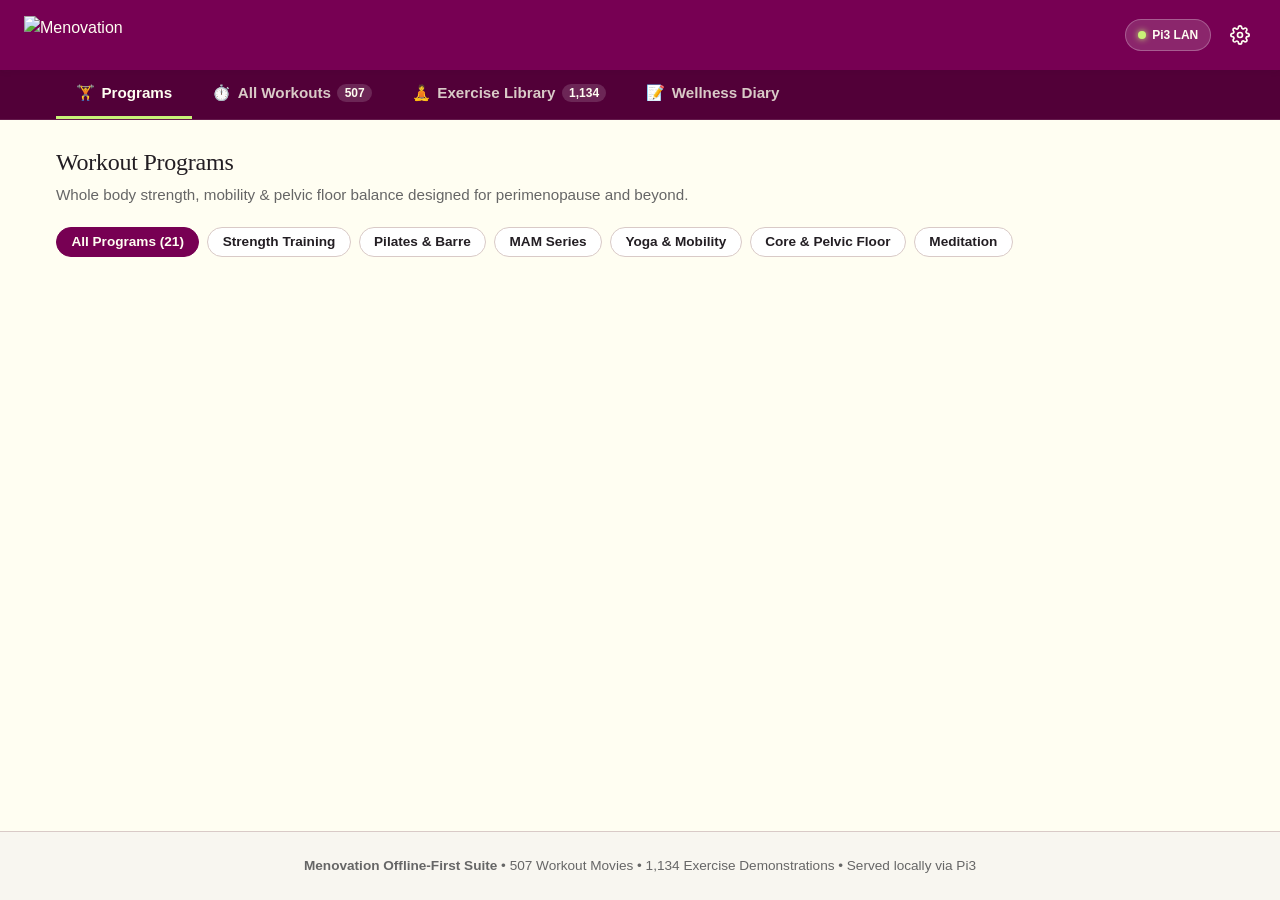
==== app/index.html @ aec5c911 "fix(sw): auto-update and claim clients with controllerchange reload (bump to v10)" ====
<!DOCTYPE html>
<html lang="en">
<head>
  <meta charset="UTF-8">
  <meta name="viewport" content="width=device-width, initial-scale=1.0">
  <title>Menovation - Whole Body Strength & Wellness</title>
  
  <!-- PWA & Mobile Metadata -->
  <link rel="manifest" href="manifest.webmanifest">
  <meta name="theme-color" content="#770053">
  <meta name="apple-mobile-web-app-capable" content="yes">
  <meta name="apple-mobile-web-app-status-bar-style" content="black-translucent">
  <meta name="apple-mobile-web-app-title" content="Menovation">
  <link rel="icon" type="image/png" href="assets/images/menovation-sq-purple-300.png">
  <link rel="apple-touch-icon" href="assets/images/menovation-sq-purple-300.png">
  
  <!-- App Stylesheet -->
  <link rel="stylesheet" href="css/app.css">
</head>
<body>

  <!-- Top App Navigation -->
  <header class="app-header">
    <div class="brand-wrapper" id="brandLogoHome" style="cursor: pointer;">
      <img src="assets/images/menovation-wordmark-sand.png" alt="Menovation" class="brand-logo">
    </div>
    
    <div class="header-right-tools">
      <div class="server-status-pill" id="serverStatusBadge" title="Click to open server settings">
        <span class="status-dot online"></span>
        <span id="serverStatusText">Pi3 LAN</span>
      </div>
      <button class="icon-btn" id="settingsBtn" title="Media Server Settings">
        <svg width="20" height="20" viewBox="0 0 24 24" fill="none" stroke="currentColor" stroke-width="2" stroke-linecap="round" stroke-linejoin="round">
          <circle cx="12" cy="12" r="3"></circle>
          <path d="M19.4 15a1.65 1.65 0 0 0 .33 1.82l.06.06a2 2 0 0 1 0 2.83 2 2 0 0 1-2.83 0l-.06-.06a1.65 1.65 0 0 0-1.82-.33 1.65 1.65 0 0 0-1 1.51V21a2 2 0 0 1-2 2 2 2 0 0 1-2-2v-.09A1.65 1.65 0 0 0 9 19.4a1.65 1.65 0 0 0-1.82.33l-.06.06a2 2 0 0 1-2.83 0 2 2 0 0 1 0-2.83l.06-.06a1.65 1.65 0 0 0 .33-1.82 1.65 1.65 0 0 0-1.51-1H3a2 2 0 0 1-2-2 2 2 0 0 1 2-2h.09A1.65 1.65 0 0 0 4.6 9a1.65 1.65 0 0 0-.33-1.82l-.06-.06a2 2 0 0 1 0-2.83 2 2 0 0 1 2.83 0l.06.06a1.65 1.65 0 0 0 1.82.33H9a1.65 1.65 0 0 0 1-1.51V3a2 2 0 0 1 2-2 2 2 0 0 1 2 2v.09a1.65 1.65 0 0 0 1 1.51 1.65 1.65 0 0 0 1.82-.33l.06-.06a2 2 0 0 1 2.83 0 2 2 0 0 1 0 2.83l-.06.06a1.65 1.65 0 0 0-.33 1.82V9a1.65 1.65 0 0 0 1.51 1H21a2 2 0 0 1 2 2 2 2 0 0 1-2 2h-.09a1.65 1.65 0 0 0-1.51 1z"></path>
        </svg>
      </button>
    </div>
  </header>

  <!-- Main Navigation Bar -->
  <nav class="main-tabs-bar">
    <div class="tabs-scroll-container">
      <button class="nav-tab active" data-view="viewPrograms">
        <span class="tab-icon">🏋️</span> Programs
      </button>
      <button class="nav-tab" data-view="viewWorkouts">
        <span class="tab-icon">⏱️</span> All Workouts <span class="tab-count-badge" id="totalWorkoutsBadge">507</span>
      </button>
      <button class="nav-tab" data-view="viewExercises">
        <span class="tab-icon">🧘</span> Exercise Library <span class="tab-count-badge">1,134</span>
      </button>
      <button class="nav-tab" data-view="viewDiary">
        <span class="tab-icon">📝</span> Wellness Diary
      </button>
    </div>
  </nav>

  <main class="main-container">

    <!-- ========================================== -->
    <!-- VIEW 1: PROGRAMS DIRECTORY                 -->
    <!-- ========================================== -->
    <section id="viewPrograms" class="app-view active">
      <div class="view-header">
        <div>
          <h2>Workout Programs</h2>
          <p class="view-subtitle">Whole body strength, mobility & pelvic floor balance designed for perimenopause and beyond.</p>
        </div>
      </div>

      <!-- Category Filter Pills -->
      <div class="filter-pills-row" id="programCategoryPills">
        <button class="filter-pill active" data-category="all">All Programs (21)</button>
        <button class="filter-pill" data-category="strength">Strength Training</button>
        <button class="filter-pill" data-category="pilates">Pilates & Barre</button>
        <button class="filter-pill" data-category="mam">MAM Series</button>
        <button class="filter-pill" data-category="yoga">Yoga & Mobility</button>
        <button class="filter-pill" data-category="pelvic">Core & Pelvic Floor</button>
        <button class="filter-pill" data-category="meditation">Meditation</button>
      </div>

      <!-- Programs Grid -->
      <div class="programs-grid" id="programsGrid">
        <!-- Rendered dynamically by app.js -->
      </div>
    </section>

    <!-- ========================================== -->
    <!-- VIEW 2: PROGRAM DETAIL & WORKOUT SCHEDULE  -->
    <!-- ========================================== -->
    <section id="viewProgramDetail" class="app-view" style="display: none;">
      <button class="back-link-btn" id="backToProgramsBtn">
        &larr; Back to Programs
      </button>

      <div class="program-hero-card" id="programHeroCard">
        <!-- Populated dynamically -->
      </div>

      <div class="section-title-bar">
        <h3>Program Workouts</h3>
        <span class="badge badge-sand" id="programWorkoutCount">0 Workouts</span>
      </div>

      <div class="program-workouts-list" id="programWorkoutsList">
        <!-- Populated dynamically -->
      </div>
    </section>

    <!-- ========================================== -->
    <!-- VIEW 3: WORKOUT PLAYER & CIRCUITS          -->
    <!-- ========================================== -->
    <section id="viewWorkoutPlayer" class="app-view" style="display: none;">
      <button class="back-link-btn" id="backFromWorkoutBtn">
        &larr; Back
      </button>

      <div class="workout-player-container">
        <!-- Video Player Wrapper -->
        <div class="video-wrapper" id="workoutVideoWrapper">
          <!-- Mini-Player Header (visible in mini-player popout mode) -->
          <div class="mini-player-header" id="miniPlayerHeader" style="display: none;" title="Drag to reposition">
            <div class="mini-player-drag-handle" aria-hidden="true" title="Drag to reposition">
              <svg width="10" height="14" viewBox="0 0 10 16" fill="currentColor">
                <circle cx="2.5" cy="3" r="1.5"></circle>
                <circle cx="7.5" cy="3" r="1.5"></circle>
                <circle cx="2.5" cy="8" r="1.5"></circle>
                <circle cx="7.5" cy="8" r="1.5"></circle>
                <circle cx="2.5" cy="13" r="1.5"></circle>
                <circle cx="7.5" cy="13" r="1.5"></circle>
              </svg>
            </div>
            <div class="mini-player-title-box" id="miniPlayerTitleBox" title="Return to workout">
              <span class="mini-player-badge">PLAYING</span>
              <span class="mini-player-title-text" id="miniPlayerWorkoutTitle">Workout Title</span>
            </div>
            <div class="mini-player-actions">
              <button class="mini-player-action-btn" id="miniPlayerNativePipBtn" title="Pop out into native desktop Picture-in-Picture window" aria-label="Native PiP">
                <svg width="14" height="14" viewBox="0 0 24 24" fill="none" stroke="currentColor" stroke-width="2" stroke-linecap="round" stroke-linejoin="round">
                  <rect x="2" y="3" width="20" height="14" rx="2" ry="2"></rect>
                  <rect x="11" y="9" width="9" height="6" rx="1" ry="1"></rect>
                </svg>
              </button>
              <button class="mini-player-action-btn" id="miniPlayerExpandBtn" title="Return to full workout" aria-label="Expand workout view">
                <svg width="14" height="14" viewBox="0 0 24 24" fill="none" stroke="currentColor" stroke-width="2.5" stroke-linecap="round" stroke-linejoin="round">
                  <path d="M15 3h6v6M9 21H3v-6M21 3l-7 7M3 21l7-7"/>
                </svg>
              </button>
              <button class="mini-player-action-btn mini-player-close-btn" id="miniPlayerCloseBtn" title="Close and exit video" aria-label="Exit video">
                <svg width="14" height="14" viewBox="0 0 24 24" fill="none" stroke="currentColor" stroke-width="2.5" stroke-linecap="round" stroke-linejoin="round">
                  <line x1="18" y1="6" x2="6" y2="18"></line>
                  <line x1="6" y1="6" x2="18" y2="18"></line>
                </svg>
              </button>
            </div>
          </div>

          <video id="workoutVideoPlayer" controls playsinline preload="metadata">
            Your browser does not support the video tag.
          </video>

          <!-- Mini-Player Controls Bar (visible in mini-player popout mode) -->
          <div class="mini-player-controls-bar" id="miniPlayerControlsBar" style="display: none;">
            <div class="mini-player-scrubber-row">
              <input type="range" class="mini-player-scrubber" id="miniPlayerScrubber" min="0" max="100" value="0" step="0.1" aria-label="Seek video">
            </div>
            <div class="mini-player-buttons-row">
              <button class="mini-ctrl-btn" id="miniPlayPauseBtn" title="Play / Pause" aria-label="Play/Pause">
                <svg id="miniPlayIcon" width="16" height="16" viewBox="0 0 24 24" fill="currentColor" style="display: none;">
                  <polygon points="5 3 19 12 5 21 5 3"></polygon>
                </svg>
                <svg id="miniPauseIcon" width="16" height="16" viewBox="0 0 24 24" fill="currentColor">
                  <rect x="6" y="4" width="4" height="16"></rect>
                  <rect x="14" y="4" width="4" height="16"></rect>
                </svg>
              </button>
              <button class="mini-ctrl-btn mini-skip-btn" id="miniSkipBackBtn" title="-10 seconds" aria-label="-10 seconds">
                -10s
              </button>
              <button class="mini-ctrl-btn mini-skip-btn" id="miniSkipForwardBtn" title="+10 seconds" aria-label="+10 seconds">
                +10s
              </button>
              <span class="mini-time-display" id="miniTimeDisplay">0:00 / 0:00</span>
              <div class="mini-ctrl-spacer"></div>
              <div class="mini-volume-control">
                <button class="mini-ctrl-btn" id="miniVolumeBtn" title="Mute / Unmute" aria-label="Mute/Unmute">
                  <svg id="miniVolumeHighIcon" width="15" height="15" viewBox="0 0 24 24" fill="none" stroke="currentColor" stroke-width="2" stroke-linecap="round" stroke-linejoin="round">
                    <polygon points="11 5 6 9 2 9 2 15 6 15 11 19 11 5"></polygon>
                    <path d="M19.07 4.93a10 10 0 0 1 0 14.14M15.54 8.46a5 5 0 0 1 0 7.07"></path>
                  </svg>
                  <svg id="miniVolumeLowIcon" width="15" height="15" viewBox="0 0 24 24" fill="none" stroke="currentColor" stroke-width="2" stroke-linecap="round" stroke-linejoin="round" style="display: none;">
                    <polygon points="11 5 6 9 2 9 2 15 6 15 11 19 11 5"></polygon>
                    <path d="M15.54 8.46a5 5 0 0 1 0 7.07"></path>
                  </svg>
                  <svg id="miniVolumeMutedIcon" width="15" height="15" viewBox="0 0 24 24" fill="none" stroke="currentColor" stroke-width="2" stroke-linecap="round" stroke-linejoin="round" style="display: none;">
                    <polygon points="11 5 6 9 2 9 2 15 6 15 11 19 11 5"></polygon>
                    <line x1="23" y1="9" x2="17" y2="15"></line>
                    <line x1="17" y1="9" x2="23" y2="15"></line>
                  </svg>
                </button>
                <input type="range" class="mini-volume-slider" id="miniVolumeSlider" min="0" max="1" step="0.05" value="1" aria-label="Volume">
              </div>
            </div>
          </div>
          
          <div class="video-source-info" id="videoSourceInfo">
            <span id="videoCurrentSourceBadge">Streaming from Pi3</span>
            <button class="text-link-btn" id="changeSourceQuickBtn">Change Host</button>
          </div>
        </div>

        <!-- Video Player Quick Controls Bar -->
        <div class="player-controls-bar">
          <div class="speed-selector">
            <label>Speed:</label>
            <button class="speed-pill" data-speed="0.75">0.75x</button>
            <button class="speed-pill active" data-speed="1.0">1.0x</button>
            <button class="speed-pill" data-speed="1.25">1.25x</button>
            <button class="speed-pill" data-speed="1.5">1.5x</button>
          </div>
          
          <div class="skip-buttons">
            <button class="btn btn-sm btn-secondary" id="skipBackBtn">-10s</button>
            <button class="btn btn-sm btn-secondary" id="skipForwardBtn">+10s</button>
            <button class="btn btn-sm btn-secondary" id="pipBtn" title="Picture in Picture" style="display: none;">PiP ⧉</button>
            <button class="btn btn-sm btn-primary" id="fullscreenBtn">Fullscreen ⛶</button>
          </div>
        </div>

        <!-- Workout Header & Completion -->
        <div class="workout-header-card">
          <div class="workout-title-row">
            <div class="workout-title-left">
              <span class="badge badge-purple" id="playerProgramBadge">Program</span>
              <h1 id="playerWorkoutTitle" class="workout-player-title">Workout Title</h1>
            </div>
            <button class="btn btn-success btn-complete-workout" id="markCompleteBtn">
              ✓ Mark Complete
            </button>
          </div>

          <div class="workout-meta-chips" id="playerMetaChips">
            <span class="meta-chip" id="playerDurationChip">⏱️ 0 Min</span>
            <span class="meta-chip" id="playerDifficultyChip">Level</span>
            <span class="meta-chip" id="playerFocusChip">Target Focus</span>
          </div>

          <!-- Format & Video Role Notice -->
          <div id="playerWorkoutFormatNotice" style="display: none; margin-top: 0.75rem;"></div>

          <!-- The Why -->
          <div class="coaching-why-card" id="playerTheWhyCard" style="display: none;">
            <h4>Why This Workout:</h4>
            <p id="playerTheWhyText"></p>
          </div>

          <!-- Equipment Required -->
          <div class="equipment-section" id="playerEquipmentSection">
            <h4>Equipment Required:</h4>
            <div class="equipment-chips" id="playerEquipmentChips"></div>
          </div>
        </div>

        <!-- Workout Circuits Breakdown -->
        <div class="circuits-breakdown-card">
          <h3>Workout Circuit Structure</h3>
          <p class="subtitle">Follow along with the video or review the movements below. Click any exercise to view the demonstration GIF.</p>
          <div class="circuits-container" id="playerCircuitsContainer"></div>
        </div>
      </div>
    </section>

    <!-- ========================================== -->
    <!-- VIEW 4: ALL WORKOUTS SEARCH & BROWSE       -->
    <!-- ========================================== -->
    <section id="viewWorkouts" class="app-view" style="display: none;">
      <div class="view-header">
        <div>
          <h2>All Workouts</h2>
          <p class="view-subtitle">Search and filter across all 507 full-length workout videos.</p>
        </div>
      </div>

      <!-- Search & Filters -->
      <div class="search-filters-bar">
        <div class="search-box-wrapper">
          <input type="text" id="workoutSearchInput" class="form-control" placeholder="Search by title, target muscle, or keyword...">
        </div>
        
        <div class="filter-dropdowns-row">
          <select id="workoutDurationFilter" class="form-control filter-select">
            <option value="all">Any Duration</option>
            <option value="short">&lt; 15 Minutes</option>
            <option value="medium">15 &ndash; 25 Minutes</option>
            <option value="long">25 &ndash; 35 Minutes</option>
            <option value="xlarge">35+ Minutes</option>
          </select>

          <select id="workoutCategoryFilter" class="form-control filter-select">
            <option value="all">All Categories</option>
            <option value="Strength">Strength Training</option>
            <option value="General">General &amp; Recovery</option>
          </select>

          <select id="workoutSortSelect" class="form-control filter-select">
            <option value="title">Sort: Title (A-Z)</option>
            <option value="durationAsc">Duration (Shortest first)</option>
            <option value="durationDesc">Duration (Longest first)</option>
          </select>
        </div>
      </div>

      <div class="workouts-count-summary" id="workoutsResultsSummary">
        Showing all workouts
      </div>

      <!-- Workouts Grid -->
      <div class="workouts-cards-grid" id="workoutsCardsGrid">
        <!-- Rendered dynamically by app.js -->
      </div>
    </section>

    <!-- ========================================== -->
    <!-- VIEW 5: EXERCISE LIBRARY (1,134 MOVES)     -->
    <!-- ========================================== -->
    <section id="viewExercises" class="app-view" style="display: none;">
      <div class="view-header">
        <div>
          <h2>Exercise Movement Library</h2>
          <p class="view-subtitle">1,134 demonstrated exercise movements with animated form previews and muscle cues.</p>
        </div>
      </div>

      <div class="search-filters-bar">
        <div class="search-box-wrapper">
          <input type="text" id="exerciseSearchInput" class="form-control" placeholder="Search moves (e.g. Squat, Glute Bridge, Band Row, Curl)...">
        </div>

        <div class="filter-pills-row" id="exerciseFilterPills">
          <button class="filter-pill active" data-equipment="all">All Movements</button>
          <button class="filter-pill" data-equipment="weights">Weights Only</button>
          <button class="filter-pill" data-equipment="bands">Bands Only</button>
          <button class="filter-pill" data-equipment="bodyweight">Bodyweight</button>
        </div>
      </div>

      <div class="workouts-count-summary" id="exerciseResultsSummary">
        Showing exercises
      </div>

      <!-- Exercise Cards Grid -->
      <div class="exercise-cards-grid" id="exerciseCardsGrid">
        <!-- Rendered dynamically by app.js -->
      </div>

      <!-- Load More Movements -->
      <div class="load-more-container" id="exerciseLoadMoreContainer" style="display: none;">
        <button id="exerciseLoadMoreBtn" class="load-more-btn" type="button">
          Load More Movements ↓
        </button>
      </div>
    </section>

    <!-- ========================================== -->
    <!-- VIEW 6: WELLNESS & SYMPTOM DIARY           -->
    <!-- ========================================== -->
    <section id="viewDiary" class="app-view" style="display: none;">
      <div class="view-header">
        <div>
          <h2>Daily Symptom Tracker</h2>
          <p class="view-subtitle">Private, local-first logging of daily well-being, sleep, and menopausal symptoms.</p>
        </div>
      </div>

      <div class="grid-2">
        <!-- Log Form Card -->
        <div class="card">
          <h3 class="card-title">Log Today's Wellness</h3>
          <p class="form-subtext">Saved safely to your offline browser database.</p>

          <form id="symptomForm">
            <div class="symptom-slider-group">
              <div class="slider-header">
                <label for="hotFlashes">Hot Flashes / Night Sweats</label>
                <span class="slider-val" id="hotFlashesVal">2</span> / 5
              </div>
              <input type="range" id="hotFlashes" min="1" max="5" value="2">
            </div>

            <div class="symptom-slider-group">
              <div class="slider-header">
                <label for="sleepQuality">Sleep Quality</label>
                <span class="slider-val" id="sleepQualityVal">3</span> / 5
              </div>
              <input type="range" id="sleepQuality" min="1" max="5" value="3">
            </div>

            <div class="symptom-slider-group">
              <div class="slider-header">
                <label for="moodScore">Mood &amp; Emotional Balance</label>
                <span class="slider-val" id="moodScoreVal">4</span> / 5
              </div>
              <input type="range" id="moodScore" min="1" max="5" value="4">
            </div>

            <div class="symptom-slider-group">
              <div class="slider-header">
                <label for="brainFog">Mental Focus &amp; Clarity</label>
                <span class="slider-val" id="brainFogVal">2</span> / 5
              </div>
              <input type="range" id="brainFog" min="1" max="5" value="2">
            </div>

            <div class="form-group">
              <label for="symptomNotes">Daily Notes</label>
              <textarea id="symptomNotes" class="form-control" rows="3" placeholder="Workouts done, nutrition notes, energy levels..."></textarea>
            </div>

            <button type="submit" class="btn btn-primary" style="width: 100%;">
              Save Daily Entry
            </button>
          </form>
        </div>

        <!-- History Card -->
        <div class="card">
          <h3 class="card-title">Recent Diary Entries</h3>
          <div id="diaryHistoryContainer" class="diary-history-list"></div>
        </div>
      </div>
    </section>

  </main>

  <!-- ========================================== -->
  <!-- MODAL: EXERCISE GIF DEMONSTRATION          -->
  <!-- ========================================== -->
  <div class="modal-backdrop" id="exerciseModal" style="display: none;">
    <div class="modal-content modal-exercise">
      <button class="modal-close-btn" id="closeExerciseModalBtn">&times;</button>
      <div class="modal-gif-wrapper">
        <img id="modalExerciseGif" src="" alt="Exercise Demo" class="exercise-preview-gif">
        <div class="gif-loading-spinner" id="gifLoadingSpinner">Loading preview...</div>
      </div>
      <div class="modal-exercise-info">
        <h3 id="modalExerciseTitle">Exercise Title</h3>
        <div class="modal-exercise-tags" id="modalExerciseTags"></div>
        <p id="modalExerciseCues" class="exercise-cues-text"></p>
      </div>
    </div>
  </div>

  <!-- ========================================== -->
  <!-- MODAL: MEDIA SERVER & APP SETTINGS         -->
  <!-- ========================================== -->
  <div class="modal-backdrop" id="settingsModal" style="display: none;">
    <div class="modal-content modal-settings">
      <button class="modal-close-btn" id="closeSettingsModalBtn">&times;</button>
      
      <div class="settings-modal-header">
        <h3 class="font-serif">Media Server Settings</h3>
        <p class="modal-subtitle">Configure where workout movies and exercise GIFs are streamed from.</p>
      </div>

      <div class="settings-form">
        <div class="form-group">
          <label>Select Media Server Endpoint:</label>
            <label class="server-option">
              <input type="radio" name="mediaServerChoice" value="archimedes" checked>
              <div class="server-option-text">
                <strong>Archimedes Server (Cloud / Remote / HTTPS)</strong>
                <span><code>https://data.taylorarchibald.com/menovation</code> &bull; Fast SSD Cache &amp; Remote Streaming</span>
              </div>
            </label>

            <label class="server-option">
              <input type="radio" name="mediaServerChoice" value="pi3">
              <div class="server-option-text">
                <strong>Raspberry Pi 3 (Local LAN only)</strong>
                <span><code>http://192.168.187.103:8085</code> &bull; Direct LAN (Requires HTTP origin)</span>
              </div>
            </label>

            <label class="server-option">
              <input type="radio" name="mediaServerChoice" value="same_origin">
              <div class="server-option-text">
                <strong>Same-Origin / Auto</strong>
                <span>Streams relative to current website host (port 8085)</span>
              </div>
            </label>

            <label class="server-option">
              <input type="radio" name="mediaServerChoice" value="custom">
              <div class="server-option-text">
                <strong>Custom Host URL:</strong>
                <input type="text" id="customServerInput" class="form-control custom-server-input" placeholder="http://192.168.1.50:8085">
              </div>
            </label>
          </div>
        </div>

        <div class="form-group" style="margin-top: 1.5rem; border-top: 1px solid var(--mvn-light-sand); padding-top: 1.25rem;">
          <label>When Navigating Away During Video Playback:</label>
          <label class="server-option">
            <input type="radio" name="navVideoBehavior" value="popout" checked>
            <div class="server-option-text">
              <strong>Pop Out Mini-Player (Recommended)</strong>
              <span>Continues playing in a corner popout with video, controls, return, and exit button</span>
            </div>
          </label>

          <label class="server-option">
            <input type="radio" name="navVideoBehavior" value="pause">
            <div class="server-option-text">
              <strong>Pause Video Automatically</strong>
              <span>Immediately pauses video and stops background playback upon navigation</span>
            </div>
          </label>
        </div>

        <div class="test-connection-box">
          <button class="btn btn-secondary" id="testServerBtn">
            Test Server Connection ⚡
          </button>
          <div id="testServerResult" class="test-result-message"></div>
        </div>

        <div class="settings-actions">
          <button class="btn btn-primary" id="saveSettingsBtn">Save Settings</button>
        </div>
      </div>
    </div>
  </div>

  <footer class="app-footer">
    <p><strong>Menovation Offline-First Suite</strong> &bull; 507 Workout Movies &bull; 1,134 Exercise Demonstrations &bull; Served locally via Pi3</p>
  </footer>

  <!-- Scripts -->
  <script src="js/db.js"></script>
  <script src="js/app.js"></script>
  <script src="js/tv.js"></script>
  <script>
    if ('serviceWorker' in navigator) {
      window.addEventListener('load', () => {
        navigator.serviceWorker.register('./sw.js')
          .then(reg => {
            console.log('[ServiceWorker] Registered:', reg.scope);
            reg.update();
          })
          .catch(err => console.warn('[ServiceWorker] Registration failed:', err));

        let refreshing = false;
        navigator.serviceWorker.addEventListener('controllerchange', () => {
          if (!refreshing) {
            refreshing = true;
            window.location.reload();
          }
        });
      });
    }
  </script>
</body>
</html>
---- app/css/app.css ----
/* Menovation Offline App Stylesheet */

@font-face {
  font-family: 'Prata';
  src: url('../assets/fonts/prata-latin-400-normal.woff2') format('woff2');
  font-weight: 400;
  font-style: normal;
  font-display: swap;
}

@font-face {
  font-family: 'NunitoSans';
  src: url('../assets/fonts/NunitoSans-Regular.woff2') format('woff2');
  font-weight: 400;
  font-style: normal;
  font-display: swap;
}

@font-face {
  font-family: 'NunitoSans';
  src: url('../assets/fonts/NunitoSans-SemiBold.woff2') format('woff2');
  font-weight: 600;
  font-style: normal;
  font-display: swap;
}

@font-face {
  font-family: 'NunitoSans';
  src: url('../assets/fonts/NunitoSans-Bold.woff2') format('woff2');
  font-weight: 700;
  font-style: normal;
  font-display: swap;
}

:root {
  --mvn-purple: #770053;
  --mvn-purple-dark: #520038;
  --mvn-purple-light: #9b1974;
  --mvn-cream: #fffef2;
  --mvn-light-cream: #f8f6f0;
  --mvn-sand: #c8b7b3;
  --mvn-light-sand: #d9cac7;
  --mvn-dark: #231e23;
  --mvn-very-dark: #111111;
  --mvn-neon: #c9f277;
  --mvn-neon-text: #1a3300;
  --mvn-white: #ffffff;
  --mvn-gray-100: #f4f4f4;
  --mvn-gray-300: #e0e0e0;
  --mvn-gray-600: #666666;
  --mvn-shadow-sm: 0 2px 6px rgba(35, 30, 35, 0.06);
  --mvn-shadow-md: 0 6px 16px rgba(35, 30, 35, 0.1);
  --mvn-radius-sm: 6px;
  --mvn-radius-md: 12px;
  --mvn-radius-lg: 20px;
}

* {
  box-sizing: border-box;
  margin: 0;
  padding: 0;
}

body {
  font-family: 'NunitoSans', -apple-system, BlinkMacSystemFont, 'Segoe UI', Roboto, sans-serif;
  background-color: var(--mvn-cream);
  color: var(--mvn-dark);
  line-height: 1.5;
  -webkit-font-smoothing: antialiased;
  min-height: 100vh;
  display: flex;
  flex-direction: column;
}

h1, h2, h3, .font-serif {
  font-family: 'Prata', serif;
  font-weight: 400;
  letter-spacing: -0.01em;
}

/* --- App Header & Navigation --- */
.app-header {
  background-color: var(--mvn-purple);
  color: var(--mvn-cream);
  padding: 1rem 1.5rem;
  display: flex;
  justify-content: space-between;
  align-items: center;
  position: sticky;
  top: 0;
  z-index: 100;
  box-shadow: var(--mvn-shadow-sm);
}

.brand-wrapper {
  display: flex;
  align-items: center;
  gap: 0.75rem;
}

.brand-logo {
  height: 38px;
  width: auto;
  display: block;
}

.network-status-badge {
  display: inline-flex;
  align-items: center;
  gap: 0.4rem;
  padding: 0.35rem 0.85rem;
  border-radius: 999px;
  font-size: 0.8rem;
  font-weight: 700;
  text-transform: uppercase;
  letter-spacing: 0.05em;
  transition: all 0.3s ease;
}

.status-dot {
  width: 8px;
  height: 8px;
  border-radius: 50%;
  display: inline-block;
}

.network-status-badge.online {
  background-color: rgba(201, 242, 119, 0.2);
  color: var(--mvn-neon);
  border: 1px solid var(--mvn-neon);
}
.network-status-badge.online .status-dot {
  background-color: var(--mvn-neon);
  box-shadow: 0 0 8px var(--mvn-neon);
}

.network-status-badge.offline {
  background-color: #ffeedd;
  color: #a74500;
  border: 1px solid #ff9944;
}
.network-status-badge.offline .status-dot {
  background-color: #e65100;
  box-shadow: 0 0 8px #ff9944;
}

/* Offline Announcement Banner */
.offline-banner {
  background-color: #fff3cd;
  color: #856404;
  border-bottom: 1px solid #ffeeba;
  padding: 0.6rem 1.5rem;
  font-size: 0.875rem;
  display: flex;
  justify-content: space-between;
  align-items: center;
}

.offline-banner.hidden {
  display: none;
}

/* Main Container */
.main-container {
  max-width: 1100px;
  margin: 0 auto;
  padding: 2rem 1.5rem;
  flex: 1;
  width: 100%;
}

/* Auth Container (Login & Offline Unlock) */
.auth-container {
  max-width: 480px;
  margin: 2rem auto;
  background: var(--mvn-white);
  border-radius: var(--mvn-radius-lg);
  padding: 2.5rem;
  box-shadow: var(--mvn-shadow-md);
  border: 1px solid var(--mvn-light-sand);
}

.auth-header {
  text-align: center;
  margin-bottom: 2rem;
}

.auth-header h1 {
  font-size: 2rem;
  color: var(--mvn-purple);
  margin-bottom: 0.5rem;
}

.auth-subtitle {
  color: var(--mvn-gray-600);
  font-size: 0.95rem;
}

.form-group {
  margin-bottom: 1.25rem;
}

.form-group label {
  display: block;
  font-size: 0.875rem;
  font-weight: 600;
  margin-bottom: 0.4rem;
  color: var(--mvn-dark);
}

.form-control {
  width: 100%;
  padding: 0.75rem 1rem;
  border: 1px solid var(--mvn-sand);
  border-radius: var(--mvn-radius-sm);
  font-size: 1rem;
  font-family: inherit;
  transition: border-color 0.2s;
  background-color: var(--mvn-light-cream);
}

.form-control:focus {
  outline: none;
  border-color: var(--mvn-purple);
  background-color: var(--mvn-white);
}

.btn {
  display: inline-flex;
  align-items: center;
  justify-content: center;
  gap: 0.5rem;
  width: auto;
  padding: 0.75rem 1.4rem;
  font-size: 0.95rem;
  font-weight: 700;
  border-radius: var(--mvn-radius-sm);
  border: none;
  cursor: pointer;
  transition: all 0.2s ease;
  text-decoration: none;
  white-space: nowrap;
}

.btn-block,
.w-100 {
  width: 100% !important;
}

.btn-sm {
  padding: 0.4rem 0.85rem;
  font-size: 0.82rem;
  border-radius: 999px;
}

.btn-md {
  padding: 0.6rem 1.15rem;
  font-size: 0.9rem;
}

.btn-pill {
  border-radius: 999px;
}

.btn-primary {
  background-color: var(--mvn-purple);
  color: var(--mvn-white);
}

.btn-primary:hover {
  background-color: var(--mvn-purple-dark);
}

.btn-secondary {
  background-color: var(--mvn-light-sand);
  color: var(--mvn-dark);
}

.btn-secondary:hover {
  background-color: var(--mvn-sand);
}

.btn-neon {
  background-color: var(--mvn-neon);
  color: var(--mvn-neon-text);
}

.btn-neon:hover {
  background-color: #b8e65e;
}

.auth-divider {
  display: flex;
  align-items: center;
  text-align: center;
  margin: 1.5rem 0;
  color: var(--mvn-gray-600);
  font-size: 0.85rem;
}

.auth-divider::before, .auth-divider::after {
  content: '';
  flex: 1;
  border-bottom: 1px solid var(--mvn-gray-300);
}

.auth-divider span {
  padding: 0 0.75rem;
}

/* Tab Navigation */
.tabs-nav {
  display: flex;
  gap: 0.5rem;
  border-bottom: 2px solid var(--mvn-light-sand);
  margin-bottom: 2rem;
  overflow-x: auto;
}

.tab-btn {
  background: none;
  border: none;
  padding: 0.75rem 1.25rem;
  font-family: inherit;
  font-size: 1rem;
  font-weight: 600;
  color: var(--mvn-gray-600);
  cursor: pointer;
  border-bottom: 3px solid transparent;
  transition: all 0.2s;
  white-space: nowrap;
}

.tab-btn.active {
  color: var(--mvn-purple);
  border-bottom-color: var(--mvn-purple);
  font-weight: 700;
}

/* Cards & Grid */
.grid-2 {
  display: grid;
  grid-template-columns: repeat(auto-fit, minmax(320px, 1fr));
  gap: 1.5rem;
}

.card {
  background: var(--mvn-white);
  border-radius: var(--mvn-radius-md);
  padding: 1.5rem;
  box-shadow: var(--mvn-shadow-sm);
  border: 1px solid var(--mvn-light-sand);
  transition: transform 0.2s, box-shadow 0.2s;
}

.card:hover {
  box-shadow: var(--mvn-shadow-md);
}

.card-title {
  font-size: 1.35rem;
  color: var(--mvn-purple);
  margin-bottom: 0.5rem;
}

.badge {
  display: inline-block;
  padding: 0.25rem 0.6rem;
  border-radius: 999px;
  font-size: 0.75rem;
  font-weight: 700;
  text-transform: uppercase;
}

.badge-purple {
  background-color: rgba(119, 0, 83, 0.1);
  color: var(--mvn-purple);
}

.badge-sand {
  background-color: var(--mvn-light-sand);
  color: var(--mvn-dark);
}

/* Symptom Tracker */
.symptom-slider-group {
  margin-bottom: 1.25rem;
}

.slider-header,
.symptom-slider-header {
  display: flex;
  justify-content: space-between;
  align-items: center;
  margin-bottom: 0.4rem;
  font-size: 0.95rem;
  font-weight: 600;
  color: var(--mvn-dark);
}

.slider-val,
.slider-value {
  color: var(--mvn-purple);
  font-weight: 700;
  font-size: 1.05rem;
}

input[type="range"] {
  width: 100%;
  accent-color: var(--mvn-purple);
  cursor: pointer;
}

/* Sync Outbox Table */
.sync-table {
  width: 100%;
  border-collapse: collapse;
  margin-top: 1rem;
  font-size: 0.9rem;
}

.sync-table th, .sync-table td {
  padding: 0.75rem 1rem;
  text-align: left;
  border-bottom: 1px solid var(--mvn-gray-300);
}

.sync-table th {
  background-color: var(--mvn-light-cream);
  font-weight: 700;
  color: var(--mvn-purple);
}

/* Footer */
.app-footer {
  text-align: center;
  padding: 1.5rem;
  color: var(--mvn-gray-600);
  font-size: 0.85rem;
  border-top: 1px solid var(--mvn-light-sand);
  background-color: var(--mvn-light-cream);
}

/* ========================================================================== */
/* REBUILT WORKOUT PLAYER & MEDIA SERVER STYLES                               */
/* ========================================================================== */

/* Header Tools */
.header-right-tools {
  display: flex;
  align-items: center;
  gap: 0.75rem;
}

.server-status-pill {
  display: inline-flex;
  align-items: center;
  gap: 0.4rem;
  padding: 0.35rem 0.75rem;
  background: rgba(255, 255, 255, 0.15);
  border: 1px solid rgba(255, 255, 255, 0.25);
  border-radius: 999px;
  font-size: 0.75rem;
  font-weight: 700;
  color: var(--mvn-cream);
  cursor: pointer;
  transition: all 0.2s ease;
}

.server-status-pill:hover {
  background: rgba(255, 255, 255, 0.25);
}

.status-dot.online {
  width: 8px;
  height: 8px;
  border-radius: 50%;
  background-color: var(--mvn-neon);
  box-shadow: 0 0 6px var(--mvn-neon);
}

.status-dot.warning {
  background-color: #ffbb33;
  box-shadow: 0 0 6px #ffbb33;
}

.status-dot.offline {
  background-color: #ff4444;
  box-shadow: 0 0 6px #ff4444;
}

.icon-btn {
  background: none;
  border: none;
  color: var(--mvn-cream);
  cursor: pointer;
  padding: 0.4rem;
  display: flex;
  align-items: center;
  justify-content: center;
  border-radius: 50%;
  transition: background-color 0.2s;
}

.icon-btn:hover {
  background-color: rgba(255, 255, 255, 0.2);
}

/* Main Navigation Tabs */
.main-tabs-bar {
  background-color: var(--mvn-purple-dark);
  border-bottom: 1px solid rgba(255, 255, 255, 0.1);
  position: sticky;
  top: 60px;
  z-index: 90;
}

.tabs-scroll-container {
  display: flex;
  overflow-x: auto;
  scrollbar-width: none;
  padding: 0 1rem;
  max-width: 1200px;
  margin: 0 auto;
}

.tabs-scroll-container::-webkit-scrollbar {
  display: none;
}

.nav-tab {
  background: none;
  border: none;
  color: var(--mvn-light-sand);
  padding: 0.85rem 1.25rem;
  font-size: 0.95rem;
  font-weight: 600;
  cursor: pointer;
  white-space: nowrap;
  border-bottom: 3px solid transparent;
  display: inline-flex;
  align-items: center;
  gap: 0.4rem;
  transition: all 0.2s ease;
}

.nav-tab:hover {
  color: var(--mvn-cream);
}

.nav-tab.active {
  color: var(--mvn-cream);
  border-bottom-color: var(--mvn-neon);
}

.tab-count-badge {
  background-color: rgba(255, 255, 255, 0.15);
  font-size: 0.75rem;
  padding: 0.15rem 0.45rem;
  border-radius: 999px;
  color: var(--mvn-cream);
}

/* Views Container */
.main-container {
  max-width: 1200px;
  margin: 0 auto;
  padding: 1.5rem 1rem 3rem;
  flex: 1;
  width: 100%;
}

.view-header {
  margin-bottom: 1.25rem;
}

.view-subtitle {
  color: var(--mvn-gray-600);
  font-size: 0.95rem;
  margin-top: 0.25rem;
}

.filter-pills-row {
  display: flex;
  gap: 0.5rem;
  overflow-x: auto;
  scrollbar-width: none;
  padding-bottom: 0.75rem;
  margin-bottom: 1.5rem;
}

.filter-pill {
  background-color: var(--mvn-white);
  border: 1px solid var(--mvn-light-sand);
  color: var(--mvn-dark);
  padding: 0.4rem 0.9rem;
  border-radius: 999px;
  font-size: 0.85rem;
  font-weight: 600;
  cursor: pointer;
  white-space: nowrap;
  transition: all 0.2s ease;
}

.filter-pill:hover {
  border-color: var(--mvn-purple);
}

.filter-pill.active {
  background-color: var(--mvn-purple);
  border-color: var(--mvn-purple);
  color: var(--mvn-cream);
}

/* Programs Grid */
.programs-grid {
  display: grid;
  grid-template-columns: repeat(auto-fill, minmax(320px, 1fr));
  gap: 1.5rem;
}

.program-card {
  background-color: var(--mvn-white);
  border-radius: var(--mvn-radius-md);
  overflow: hidden;
  box-shadow: var(--mvn-shadow-sm);
  border: 1px solid rgba(200, 183, 179, 0.35);
  transition: transform 0.2s ease, box-shadow 0.2s ease;
  display: flex;
  flex-direction: column;
}

.program-card:hover {
  transform: translateY(-3px);
  box-shadow: var(--mvn-shadow-md);
}

.program-card-thumb-wrapper {
  position: relative;
  width: 100%;
  aspect-ratio: 16 / 9;
  background-color: var(--mvn-purple-dark);
  overflow: hidden;
}

.program-card-img {
  width: 100%;
  height: 100%;
  object-fit: cover;
}

.program-card-badge {
  position: absolute;
  top: 0.75rem;
  right: 0.75rem;
  background: rgba(35, 30, 35, 0.85);
  backdrop-filter: blur(4px);
  color: var(--mvn-cream);
  padding: 0.25rem 0.65rem;
  border-radius: 999px;
  font-size: 0.75rem;
  font-weight: 700;
}

.program-card-body {
  padding: 1.25rem;
  display: flex;
  flex-direction: column;
  flex: 1;
}

.program-card-title {
  color: var(--mvn-purple);
  font-size: 1.35rem;
  margin-bottom: 0.35rem;
}

.program-card-tagline {
  color: var(--mvn-gray-600);
  font-size: 0.88rem;
  line-height: 1.4;
  margin-bottom: 1rem;
  flex: 1;
}

.program-meta-row {
  display: flex;
  justify-content: space-between;
  align-items: center;
  font-size: 0.82rem;
  color: var(--mvn-gray-600);
  border-top: 1px solid var(--mvn-gray-100);
  padding-top: 0.75rem;
  margin-bottom: 1rem;
}

/* Program Hero & Detail View */
.back-link-btn {
  background: none;
  border: none;
  color: var(--mvn-purple);
  font-size: 0.95rem;
  font-weight: 700;
  cursor: pointer;
  display: inline-flex;
  align-items: center;
  gap: 0.4rem;
  padding: 0.5rem 0;
  margin-bottom: 1rem;
}

.back-link-btn:hover {
  text-decoration: underline;
}

.program-hero-card {
  background-color: var(--mvn-white);
  border-radius: var(--mvn-radius-lg);
  overflow: hidden;
  box-shadow: var(--mvn-shadow-md);
  margin-bottom: 2rem;
  border: 1px solid var(--mvn-sand);
}

.program-hero-banner {
  width: 100%;
  max-height: 340px;
  object-fit: cover;
  object-position: top center;
  background-color: var(--mvn-purple-dark);
}

.program-hero-content {
  padding: 1.75rem;
}

.program-hero-content h1 {
  color: var(--mvn-purple);
  font-size: 2rem;
  margin-bottom: 0.5rem;
}

.program-hero-meta {
  display: flex;
  gap: 0.6rem;
  flex-wrap: wrap;
  margin-bottom: 1.25rem;
}

.program-hero-desc {
  color: var(--mvn-dark);
  font-size: 1rem;
  line-height: 1.6;
  margin-bottom: 1.5rem;
}

.program-hero-paragraph {
  margin-bottom: 0.85rem;
  line-height: 1.65;
  color: var(--mvn-dark);
}

.program-hero-paragraph:last-child {
  margin-bottom: 0;
}

.equipment-chips {
  display: flex;
  gap: 0.5rem;
  flex-wrap: wrap;
  margin-top: 0.6rem;
}

.equipment-chip {
  background-color: var(--mvn-light-cream);
  border: 1px solid var(--mvn-sand);
  padding: 0.35rem 0.75rem;
  border-radius: 999px;
  font-size: 0.82rem;
  font-weight: 600;
  color: var(--mvn-dark);
  display: inline-flex;
  align-items: center;
  gap: 0.3rem;
}

.section-title-bar {
  display: flex;
  justify-content: space-between;
  align-items: center;
  margin-bottom: 1rem;
}

.section-title-bar h3 {
  color: var(--mvn-purple);
  font-size: 1.4rem;
}

/* Program Workouts List */
.program-workouts-list {
  display: flex;
  flex-direction: column;
  gap: 0.75rem;
}

.program-workout-item {
  background-color: var(--mvn-white);
  border: 1px solid var(--mvn-light-sand);
  border-radius: var(--mvn-radius-md);
  padding: 0.9rem 1.25rem;
  display: flex;
  justify-content: space-between;
  align-items: center;
  gap: 1rem;
  transition: all 0.2s ease;
  cursor: pointer;
}

.program-workout-item:hover {
  border-color: var(--mvn-purple);
  box-shadow: var(--mvn-shadow-sm);
  transform: translateY(-1px);
}

.workout-item-left {
  display: flex;
  align-items: center;
  gap: 1rem;
  flex: 1;
  min-width: 0;
}

.workout-order-circle {
  width: 38px;
  height: 38px;
  border-radius: 50%;
  background-color: rgba(119, 0, 83, 0.08);
  color: var(--mvn-purple);
  font-weight: 700;
  display: flex;
  align-items: center;
  justify-content: center;
  font-size: 0.95rem;
  flex-shrink: 0;
  transition: all 0.2s ease;
}

.workout-order-circle.completed {
  background-color: #2e7d32;
  color: var(--mvn-white);
}

.workout-item-text {
  flex: 1;
  min-width: 0;
}

.workout-item-title {
  font-weight: 700;
  font-size: 1.05rem;
  color: var(--mvn-dark);
  margin-bottom: 0.2rem;
  line-height: 1.3;
  overflow: hidden;
  text-overflow: ellipsis;
  white-space: nowrap;
}

.workout-item-subtitle {
  color: var(--mvn-gray-600);
  font-size: 0.82rem;
  display: flex;
  align-items: center;
  gap: 0.4rem;
}

.workout-action-group {
  display: inline-flex;
  align-items: center;
  gap: 0.5rem;
  flex-shrink: 0;
}

.workout-action-btn {
  height: 38px;
  display: inline-flex;
  align-items: center;
  justify-content: center;
  gap: 0.35rem;
  padding: 0 1.15rem;
  border-radius: 999px;
  font-size: 0.85rem;
  font-weight: 700;
  text-align: center;
  white-space: nowrap;
  cursor: pointer;
  transition: all 0.2s cubic-bezier(0.4, 0, 0.2, 1);
}

.workout-preview-btn {
  background: var(--mvn-white);
  color: var(--mvn-purple);
  border: 1.5px solid var(--mvn-purple);
  box-shadow: 0 1px 3px rgba(119, 0, 83, 0.08);
}

.workout-preview-btn:hover {
  background: rgba(119, 0, 83, 0.08);
  border-color: var(--mvn-purple-dark);
  color: var(--mvn-purple-dark);
  transform: translateY(-1px);
}

.workout-open-btn {
  background: var(--mvn-purple);
  color: var(--mvn-cream);
  border: 1.5px solid var(--mvn-purple);
  box-shadow: 0 1px 3px rgba(119, 0, 83, 0.15);
}

.workout-open-btn:hover {
  background: var(--mvn-purple-dark);
  border-color: var(--mvn-purple-dark);
  transform: translateY(-1px);
  box-shadow: 0 2px 6px rgba(119, 0, 83, 0.25);
}

.workout-open-btn.completed {
  background: #2e7d32;
  color: var(--mvn-white);
  border-color: #2e7d32;
}

.workout-open-btn.completed:hover {
  background: #1b5e20;
  border-color: #1b5e20;
}

.workout-action-pill {
  min-width: 140px;
  height: 38px;
  display: inline-flex;
  align-items: center;
  justify-content: center;
  gap: 0.4rem;
  padding: 0 1.2rem;
  border-radius: 999px;
  font-size: 0.85rem;
  font-weight: 700;
  text-align: center;
  white-space: nowrap;
  flex-shrink: 0;
  transition: all 0.2s ease;
  background: rgba(119, 0, 83, 0.07);
  color: var(--mvn-purple);
  border: 1px solid rgba(119, 0, 83, 0.2);
}

.program-workout-item:hover .workout-action-pill {
  background: var(--mvn-purple);
  color: var(--mvn-cream);
  border-color: var(--mvn-purple);
}

.workout-action-pill.completed {
  background: rgba(46, 125, 50, 0.08);
  color: #2e7d32;
  border: 1px solid rgba(46, 125, 50, 0.25);
}

.program-workout-item:hover .workout-action-pill.completed {
  background: #2e7d32;
  color: var(--mvn-white);
  border-color: #2e7d32;
}

/* ========================================================================== */
/* WORKOUT PLAYER VIEW                                                       */
/* ========================================================================== */
.workout-player-container {
  display: flex;
  flex-direction: column;
  gap: 1.5rem;
}

.video-wrapper {
  background-color: #000;
  border-radius: var(--mvn-radius-md);
  overflow: hidden;
  box-shadow: var(--mvn-shadow-md);
  width: 100%;
  aspect-ratio: 16 / 9;
  position: relative;
}

.video-wrapper video {
  width: 100%;
  height: 100%;
  display: block;
  outline: none;
}

.video-source-info {
  background-color: #1a1a1a;
  color: #ccc;
  padding: 0.4rem 1rem;
  font-size: 0.78rem;
  display: flex;
  justify-content: space-between;
  align-items: center;
  border-bottom-left-radius: var(--mvn-radius-md);
  border-bottom-right-radius: var(--mvn-radius-md);
}

/* ========================================================================== */
/* MINI-PLAYER POPOUT MODE                                                    */
/* ========================================================================== */

#viewWorkoutPlayer.in-mini-mode {
  display: block !important;
  position: static !important;
  margin: 0 !important;
  padding: 0 !important;
  height: 0 !important;
  min-height: 0 !important;
  border: none !important;
  background: transparent !important;
  pointer-events: none;
}

#viewWorkoutPlayer.in-mini-mode > *:not(.workout-player-container) {
  display: none !important;
}

#viewWorkoutPlayer.in-mini-mode .workout-player-container {
  margin: 0 !important;
  padding: 0 !important;
  gap: 0 !important;
  display: block !important;
}

#viewWorkoutPlayer.in-mini-mode .workout-player-container > *:not(.video-wrapper) {
  display: none !important;
}

#viewWorkoutPlayer.in-mini-mode .video-wrapper {
  pointer-events: auto;
  position: fixed;
  bottom: 24px;
  right: 24px;
  width: 380px;
  max-width: calc(100vw - 32px);
  z-index: 500;
  background-color: var(--mvn-very-dark);
  border-radius: var(--mvn-radius-md);
  box-shadow: 0 16px 44px rgba(0, 0, 0, 0.65), 0 0 0 1px rgba(255, 255, 255, 0.15);
  overflow: hidden;
  display: flex;
  flex-direction: column;
  aspect-ratio: auto;
  animation: miniPlayerSlideIn 0.25s cubic-bezier(0.16, 1, 0.3, 1);
}

@keyframes miniPlayerSlideIn {
  from {
    opacity: 0;
    transform: translateY(24px) scale(0.94);
  }
  to {
    opacity: 1;
    transform: translateY(0) scale(1);
  }
}

#viewWorkoutPlayer.in-mini-mode .video-wrapper video {
  width: 100%;
  aspect-ratio: 16 / 9;
  height: auto;
  display: block;
  background-color: #000;
  cursor: pointer;
}

/* Mini-Player Header */
.mini-player-header {
  background: linear-gradient(180deg, rgba(35, 30, 35, 0.98), rgba(24, 18, 24, 0.96));
  border-bottom: 1px solid rgba(255, 255, 255, 0.12);
  padding: 0.5rem 0.75rem;
  display: flex;
  justify-content: space-between;
  align-items: center;
  gap: 0.5rem;
  user-select: none;
  cursor: grab;
  touch-action: none;
}

.mini-player-header:active,
.mini-player-header.is-dragging {
  cursor: grabbing;
}

.mini-player-drag-handle {
  display: flex;
  align-items: center;
  justify-content: center;
  color: rgba(255, 255, 255, 0.35);
  cursor: grab;
  flex-shrink: 0;
  transition: color 0.15s ease;
}

.mini-player-header:hover .mini-player-drag-handle {
  color: var(--mvn-neon);
}

.mini-player-title-box {
  display: flex;
  align-items: center;
  gap: 0.5rem;
  overflow: hidden;
  cursor: pointer;
  flex: 1;
  min-width: 0;
}

.mini-player-badge {
  background-color: var(--mvn-neon);
  color: var(--mvn-neon-text);
  font-size: 0.62rem;
  font-weight: 800;
  letter-spacing: 0.06em;
  padding: 0.15rem 0.45rem;
  border-radius: 4px;
  text-transform: uppercase;
  flex-shrink: 0;
}

.mini-player-title-text {
  font-size: 0.82rem;
  font-weight: 600;
  color: var(--mvn-cream);
  white-space: nowrap;
  overflow: hidden;
  text-overflow: ellipsis;
  transition: color 0.15s ease;
}

.mini-player-title-box:hover .mini-player-title-text {
  color: var(--mvn-neon);
}

.mini-player-actions {
  display: flex;
  align-items: center;
  gap: 0.35rem;
  flex-shrink: 0;
}

.mini-player-action-btn {
  background: rgba(255, 255, 255, 0.08);
  border: 1px solid rgba(255, 255, 255, 0.12);
  color: var(--mvn-cream);
  width: 28px;
  height: 28px;
  border-radius: 6px;
  display: inline-flex;
  align-items: center;
  justify-content: center;
  cursor: pointer;
  transition: all 0.15s ease;
  padding: 0;
}

.mini-player-action-btn:hover {
  background: rgba(255, 255, 255, 0.2);
  color: var(--mvn-white);
  transform: scale(1.05);
}

.mini-player-action-btn.mini-player-close-btn:hover {
  background: #dc3545;
  border-color: #dc3545;
  color: #ffffff;
}

/* Mini-Player Controls Bar */
.mini-player-controls-bar {
  background: linear-gradient(0deg, rgba(20, 16, 20, 0.98), rgba(30, 24, 30, 0.96));
  border-top: 1px solid rgba(255, 255, 255, 0.08);
  padding: 0.4rem 0.75rem 0.5rem;
  display: flex;
  flex-direction: column;
  gap: 0.35rem;
}

.mini-player-scrubber-row {
  width: 100%;
  display: flex;
  align-items: center;
}

.mini-player-scrubber {
  width: 100%;
  height: 4px;
  appearance: none;
  background: rgba(255, 255, 255, 0.2);
  border-radius: 999px;
  outline: none;
  cursor: pointer;
  transition: height 0.15s ease;
}

.mini-player-scrubber:hover {
  height: 6px;
}

.mini-player-scrubber::-webkit-slider-thumb {
  appearance: none;
  width: 12px;
  height: 12px;
  border-radius: 50%;
  background: var(--mvn-neon);
  cursor: pointer;
  box-shadow: 0 0 6px rgba(201, 242, 119, 0.5);
}

.mini-player-scrubber::-moz-range-thumb {
  width: 12px;
  height: 12px;
  border-radius: 50%;
  background: var(--mvn-neon);
  cursor: pointer;
  border: none;
}

.mini-player-buttons-row {
  display: flex;
  align-items: center;
  gap: 0.5rem;
}

.mini-ctrl-btn {
  background: transparent;
  border: none;
  color: var(--mvn-cream);
  cursor: pointer;
  display: inline-flex;
  align-items: center;
  justify-content: center;
  padding: 0.25rem 0.4rem;
  border-radius: 4px;
  font-size: 0.75rem;
  font-weight: 600;
  transition: all 0.15s ease;
}

.mini-ctrl-btn:hover {
  background: rgba(255, 255, 255, 0.12);
  color: var(--mvn-neon);
}

.mini-ctrl-btn.mini-skip-btn {
  background: rgba(255, 255, 255, 0.06);
  border: 1px solid rgba(255, 255, 255, 0.1);
  padding: 0.2rem 0.45rem;
  border-radius: 4px;
  font-size: 0.72rem;
}

.mini-ctrl-btn.mini-skip-btn:hover {
  background: rgba(255, 255, 255, 0.15);
}

.mini-time-display {
  font-size: 0.72rem;
  color: var(--mvn-sand);
  font-variant-numeric: tabular-nums;
  margin-left: 0.25rem;
}

.mini-ctrl-spacer {
  flex: 1;
}

/* Mini-Player Volume Controls */
.mini-volume-control {
  display: flex;
  align-items: center;
  gap: 0.25rem;
  flex-shrink: 0;
}

.mini-volume-slider {
  width: 58px;
  height: 4px;
  appearance: none;
  background: rgba(255, 255, 255, 0.22);
  border-radius: 999px;
  outline: none;
  cursor: pointer;
  transition: height 0.15s ease, background 0.15s ease, width 0.2s ease;
}

.mini-volume-slider:hover {
  height: 6px;
  background: rgba(255, 255, 255, 0.38);
}

.mini-volume-slider::-webkit-slider-thumb {
  appearance: none;
  width: 11px;
  height: 11px;
  border-radius: 50%;
  background: var(--mvn-neon);
  cursor: pointer;
  box-shadow: 0 0 5px rgba(201, 242, 119, 0.6);
}

.mini-volume-slider::-moz-range-thumb {
  width: 11px;
  height: 11px;
  border-radius: 50%;
  background: var(--mvn-neon);
  cursor: pointer;
  border: none;
}

@media (max-width: 600px) {
  #viewWorkoutPlayer.in-mini-mode .video-wrapper {
    bottom: 16px;
    right: 12px;
    left: 12px;
    width: auto;
    max-width: 100%;
  }

  .mini-volume-slider {
    width: 44px;
  }
}

.text-link-btn {
  background: none;
  border: none;
  color: var(--mvn-neon);
  cursor: pointer;
  font-size: 0.78rem;
  text-decoration: underline;
}

.player-controls-bar {
  background-color: var(--mvn-white);
  border: 1px solid var(--mvn-light-sand);
  border-radius: var(--mvn-radius-md);
  padding: 0.75rem 1.25rem;
  display: flex;
  justify-content: space-between;
  align-items: center;
  flex-wrap: wrap;
  gap: 1rem;
}

.speed-selector {
  display: flex;
  align-items: center;
  gap: 0.4rem;
  font-size: 0.85rem;
  font-weight: 600;
}

.speed-pill {
  background: var(--mvn-gray-100);
  border: 1px solid var(--mvn-gray-300);
  border-radius: 999px;
  padding: 0.25rem 0.6rem;
  font-size: 0.8rem;
  font-weight: 700;
  cursor: pointer;
}

.speed-pill.active {
  background: var(--mvn-purple);
  color: var(--mvn-cream);
  border-color: var(--mvn-purple);
}

.skip-buttons {
  display: flex;
  gap: 0.5rem;
}

.workout-header-card {
  background-color: var(--mvn-white);
  border-radius: var(--mvn-radius-md);
  border: 1px solid var(--mvn-light-sand);
  padding: 1.5rem;
}

.workout-title-row {
  display: flex;
  justify-content: space-between;
  align-items: center;
  gap: 1.25rem;
  margin-bottom: 0.75rem;
}

.workout-title-left {
  flex: 1;
  min-width: 0;
}

.workout-player-title {
  font-size: 1.75rem;
  color: var(--mvn-purple);
  margin-top: 0.25rem;
  line-height: 1.25;
}

.workout-meta-chips {
  display: flex;
  gap: 0.6rem;
  flex-wrap: wrap;
  margin-bottom: 1.25rem;
}

.meta-chip {
  background-color: var(--mvn-light-cream);
  border: 1px solid var(--mvn-light-sand);
  border-radius: 999px;
  padding: 0.3rem 0.75rem;
  font-size: 0.82rem;
  font-weight: 600;
}

.btn-success,
.btn-complete-workout {
  display: inline-flex;
  align-items: center;
  justify-content: center;
  gap: 0.4rem;
  background-color: #2e7d32;
  color: white;
  border: none;
  font-weight: 700;
  padding: 0.65rem 1.4rem;
  border-radius: 999px;
  cursor: pointer;
  flex-shrink: 0;
  transition: all 0.2s ease;
  white-space: nowrap;
}

.btn-success:hover,
.btn-complete-workout:hover {
  background-color: #1b5e20;
  box-shadow: var(--mvn-shadow-sm);
}

.btn-success.active-complete,
.btn-complete-workout.active-complete {
  background-color: #1b5e20;
  box-shadow: 0 0 10px rgba(46, 125, 50, 0.5);
}

.coaching-why-card {
  background-color: rgba(119, 0, 83, 0.05);
  border-left: 4px solid var(--mvn-purple);
  padding: 1rem 1.25rem;
  border-radius: 0 var(--mvn-radius-sm) var(--mvn-radius-sm) 0;
  margin-bottom: 1.25rem;
}

.coaching-why-card h4 {
  color: var(--mvn-purple);
  font-size: 0.95rem;
  margin-bottom: 0.35rem;
}

.coaching-why-card p {
  font-size: 0.92rem;
  color: var(--mvn-dark);
  line-height: 1.5;
}

.circuits-breakdown-card {
  background-color: var(--mvn-white);
  border-radius: var(--mvn-radius-md);
  border: 1px solid var(--mvn-light-sand);
  padding: 1.5rem;
}

.circuits-breakdown-card h3 {
  color: var(--mvn-purple);
  margin-bottom: 0.35rem;
}

.circuits-breakdown-card .subtitle {
  color: var(--mvn-gray-600);
  font-size: 0.9rem;
  margin-bottom: 1.25rem;
}

.the-why-paragraph {
  margin-bottom: 0.75rem;
  font-size: 0.95rem;
  line-height: 1.6;
  color: var(--mvn-dark);
}

.the-why-paragraph:last-child {
  margin-bottom: 0;
}

.circuit-block {
  background-color: var(--mvn-white);
  border: 1px solid var(--mvn-light-sand);
  border-radius: var(--mvn-radius-md);
  padding: 1.25rem;
  margin-bottom: 1.5rem;
  box-shadow: var(--mvn-shadow-sm);
}

.circuit-header {
  display: flex;
  justify-content: space-between;
  align-items: center;
  flex-wrap: wrap;
  gap: 0.5rem;
  margin-bottom: 1rem;
  padding-bottom: 0.75rem;
  border-bottom: 1px solid var(--mvn-light-sand);
}

.circuit-header-left {
  display: flex;
  align-items: center;
  gap: 0.6rem;
}

.circuit-badge {
  background-color: var(--mvn-purple);
  color: var(--mvn-cream);
  font-size: 0.75rem;
  font-weight: 700;
  text-transform: uppercase;
  letter-spacing: 0.05em;
  padding: 0.25rem 0.6rem;
  border-radius: 999px;
}

.circuit-header-title {
  color: var(--mvn-purple);
  font-weight: 700;
  font-size: 1.2rem;
  margin: 0;
}

.circuit-rounds-badge {
  background-color: var(--mvn-light-cream);
  border: 1px solid var(--mvn-light-sand);
  color: var(--mvn-dark);
  font-size: 0.82rem;
  font-weight: 700;
  padding: 0.3rem 0.75rem;
  border-radius: 999px;
}

.circuit-exercises-list {
  display: flex;
  flex-direction: column;
  gap: 0.85rem;
}

/* Inline Playable GIF Exercise Card */
.circuit-exercise-card {
  display: flex;
  align-items: center;
  gap: 1.1rem;
  background-color: var(--mvn-light-cream);
  border: 1px solid var(--mvn-light-sand);
  border-radius: var(--mvn-radius-md);
  padding: 0.85rem 1rem;
  transition: transform 0.2s ease, box-shadow 0.2s ease;
}

.circuit-exercise-card:hover {
  transform: translateY(-2px);
  box-shadow: var(--mvn-shadow-md);
}

.circuit-exercise-thumb-frame {
  position: relative;
  width: 120px;
  height: 90px;
  min-width: 120px;
  background-color: #161219;
  border-radius: var(--mvn-radius-sm);
  overflow: hidden;
  cursor: pointer;
  box-shadow: 0 2px 6px rgba(0,0,0,0.15);
  display: flex;
  align-items: center;
  justify-content: center;
}

.circuit-exercise-gif {
  width: 100%;
  height: 100%;
  object-fit: cover;
  display: block;
}

.circuit-exercise-placeholder-icon {
  font-size: 2rem;
  opacity: 0.7;
}

.expand-gif-overlay-btn {
  position: absolute;
  bottom: 6px;
  right: 6px;
  background: rgba(26, 21, 30, 0.8);
  backdrop-filter: blur(4px);
  color: #fff;
  border: 1px solid rgba(255, 255, 255, 0.3);
  border-radius: 4px;
  width: 24px;
  height: 24px;
  display: flex;
  align-items: center;
  justify-content: center;
  font-size: 0.8rem;
  cursor: pointer;
  transition: all 0.2s ease;
}

.expand-gif-overlay-btn:hover {
  background: var(--mvn-purple);
  border-color: var(--mvn-purple);
}

.circuit-exercise-info {
  flex: 1;
  min-width: 0;
  display: flex;
  flex-direction: column;
  gap: 0.3rem;
}

.circuit-exercise-title-row {
  display: flex;
  justify-content: space-between;
  align-items: center;
  gap: 0.5rem;
  flex-wrap: wrap;
}

.circuit-exercise-name {
  color: var(--mvn-dark);
  font-size: 1.05rem;
  font-weight: 700;
  margin: 0;
}

.circuit-exercise-chip {
  background-color: var(--mvn-white);
  border: 1px solid var(--mvn-sand);
  color: var(--mvn-purple);
  font-size: 0.8rem;
  font-weight: 700;
  padding: 0.2rem 0.6rem;
  border-radius: 999px;
  white-space: nowrap;
}

.circuit-exercise-meta {
  display: flex;
  gap: 0.4rem;
  flex-wrap: wrap;
}

.badge-xs {
  font-size: 0.72rem;
  padding: 0.15rem 0.45rem;
}

.circuit-exercise-view-modal-btn {
  background: none;
  border: none;
  padding: 0;
  color: var(--mvn-purple);
  font-size: 0.82rem;
  font-weight: 700;
  cursor: pointer;
  text-align: left;
  display: inline-flex;
  align-items: center;
  gap: 0.25rem;
  margin-top: 0.2rem;
  transition: color 0.2s;
}

.circuit-exercise-view-modal-btn:hover {
  text-decoration: underline;
  color: var(--mvn-neon);
}

/* Recovery Rest Divider */
.circuit-rest-indicator {
  display: flex;
  align-items: center;
  justify-content: space-between;
  background: rgba(200, 183, 179, 0.25);
  border-left: 4px solid var(--mvn-sand);
  border-radius: var(--mvn-radius-sm);
  padding: 0.5rem 1rem;
  color: var(--mvn-gray-600);
  font-size: 0.88rem;
  font-weight: 600;
}

.circuit-rest-indicator .rest-left {
  display: flex;
  align-items: center;
  gap: 0.5rem;
}

.circuit-rest-indicator .rest-time {
  background-color: var(--mvn-white);
  border: 1px solid var(--mvn-light-sand);
  color: var(--mvn-dark);
  font-size: 0.8rem;
  font-weight: 700;
  padding: 0.15rem 0.5rem;
  border-radius: 999px;
}

/* Guided Flow / Yoga / Breathwork Card */
.circuit-flow-card {
  display: flex;
  align-items: center;
  gap: 1.1rem;
  background-color: var(--mvn-light-cream);
  border: 1px solid var(--mvn-light-sand);
  border-left: 4px solid var(--mvn-purple);
  border-radius: var(--mvn-radius-md);
  padding: 0.85rem 1rem;
  transition: transform 0.2s ease, box-shadow 0.2s ease;
}

.circuit-flow-card:hover {
  transform: translateY(-2px);
  box-shadow: var(--mvn-shadow-md);
}

.circuit-flow-icon-frame {
  width: 54px;
  height: 54px;
  min-width: 54px;
  background: rgba(119, 0, 83, 0.08);
  border: 1px solid rgba(119, 0, 83, 0.15);
  border-radius: var(--mvn-radius-sm);
  display: flex;
  align-items: center;
  justify-content: center;
  font-size: 1.7rem;
}

.circuit-flow-info {
  flex: 1;
  min-width: 0;
  display: flex;
  flex-direction: column;
  gap: 0.25rem;
}

.circuit-flow-title-row {
  display: flex;
  justify-content: space-between;
  align-items: center;
  gap: 0.5rem;
  flex-wrap: wrap;
}

.circuit-flow-name {
  color: var(--mvn-dark);
  font-size: 1.05rem;
  font-weight: 700;
  margin: 0;
}

.circuit-flow-desc {
  font-size: 0.82rem;
  color: var(--mvn-gray-600);
  font-weight: 500;
}


@media (max-width: 600px) {
  .circuit-exercise-card {
    gap: 0.75rem;
    padding: 0.75rem;
  }
  .circuit-exercise-thumb-frame {
    width: 90px;
    height: 72px;
    min-width: 90px;
  }
  .circuit-exercise-name {
    font-size: 0.95rem;
  }
  .program-workout-item {
    padding: 0.75rem 0.9rem;
    gap: 0.75rem;
  }
  .workout-order-circle {
    width: 32px;
    height: 32px;
    font-size: 0.85rem;
  }
  .workout-item-title {
    font-size: 0.92rem;
    white-space: normal;
  }
  .workout-item-subtitle {
    font-size: 0.78rem;
  }
  .workout-action-pill {
    min-width: 80px;
    height: 32px;
    padding: 0 0.75rem;
    font-size: 0.78rem;
  }
  .workout-title-row {
    flex-direction: column;
    align-items: stretch;
    gap: 0.75rem;
  }
  .btn-complete-workout {
    width: 100%;
  }
}

/* ========================================================================== */
/* SEARCH & ALL WORKOUTS GRID                                                */
/* ========================================================================== */
.search-filters-bar {
  background-color: var(--mvn-white);
  border-radius: var(--mvn-radius-md);
  border: 1px solid var(--mvn-light-sand);
  padding: 1rem;
  margin-bottom: 1rem;
  display: flex;
  flex-direction: column;
  gap: 0.75rem;
}

.filter-dropdowns-row {
  display: flex;
  gap: 0.75rem;
  flex-wrap: wrap;
}

.filter-select {
  flex: 1;
  min-width: 160px;
}

.workouts-count-summary {
  font-size: 0.85rem;
  color: var(--mvn-gray-600);
  margin-bottom: 1rem;
  font-weight: 600;
}

.workouts-cards-grid {
  display: grid;
  grid-template-columns: repeat(auto-fill, minmax(280px, 1fr));
  gap: 1rem;
}

.workout-card {
  background-color: var(--mvn-white);
  border: 1px solid var(--mvn-light-sand);
  border-radius: var(--mvn-radius-md);
  padding: 1.25rem;
  display: flex;
  flex-direction: column;
  box-shadow: var(--mvn-shadow-sm);
  transition: transform 0.2s, box-shadow 0.2s;
  cursor: pointer;
}

.workout-card:hover {
  transform: translateY(-2px);
  box-shadow: var(--mvn-shadow-md);
  border-color: var(--mvn-purple);
}

.workout-card-title {
  color: var(--mvn-purple);
  font-size: 1.15rem;
  margin: 0.4rem 0 0.6rem;
}

.workout-card-meta {
  display: flex;
  gap: 0.4rem;
  flex-wrap: wrap;
  margin-bottom: 1rem;
  font-size: 0.78rem;
}

.workout-card-footer {
  margin-top: auto;
  width: 100%;
}

.workout-card-actions {
  display: flex;
  gap: 0.5rem;
  width: 100%;
}

.workout-card-btn {
  flex: 1;
  padding: 0.55rem 0.6rem;
  font-size: 0.82rem;
  font-weight: 700;
  border-radius: 999px;
  cursor: pointer;
  transition: all 0.2s cubic-bezier(0.4, 0, 0.2, 1);
  display: inline-flex;
  align-items: center;
  justify-content: center;
  gap: 0.3rem;
  white-space: nowrap;
}

.workout-card-preview-btn {
  background: var(--mvn-white);
  color: var(--mvn-purple);
  border: 1.5px solid var(--mvn-purple);
}

.workout-card-preview-btn:hover {
  background: rgba(119, 0, 83, 0.08);
  border-color: var(--mvn-purple-dark);
  color: var(--mvn-purple-dark);
  transform: translateY(-1px);
}

.workout-card-open-btn {
  background: var(--mvn-purple);
  color: var(--mvn-cream);
  border: 1.5px solid var(--mvn-purple);
}

.workout-card-open-btn:hover {
  background: var(--mvn-purple-dark);
  border-color: var(--mvn-purple-dark);
  transform: translateY(-1px);
}

.workout-card-play-btn {
  width: 100%;
  padding: 0.6rem 1rem;
  font-size: 0.88rem;
  font-weight: 700;
  border-radius: 999px;
  background: rgba(119, 0, 83, 0.07);
  color: var(--mvn-purple);
  border: 1px solid rgba(119, 0, 83, 0.2);
  cursor: pointer;
  transition: all 0.2s ease;
  display: inline-flex;
  align-items: center;
  justify-content: center;
  gap: 0.4rem;
}

.workout-card:hover .workout-card-play-btn {
  background: var(--mvn-purple);
  color: var(--mvn-cream);
  border-color: var(--mvn-purple);
}

/* Format & Cooldown Notice Banner */
.circuit-format-banner {
  display: flex;
  align-items: flex-start;
  gap: 0.85rem;
  background-color: var(--mvn-light-cream);
  border: 1.5px solid var(--mvn-sand);
  border-left: 4px solid var(--mvn-gold);
  border-radius: var(--mvn-radius-sm);
  padding: 0.85rem 1rem;
  margin-top: 0.75rem;
  margin-bottom: 0.5rem;
}

.circuit-format-banner .banner-icon {
  font-size: 1.25rem;
  flex-shrink: 0;
  margin-top: 0.1rem;
}

.circuit-format-banner .banner-content strong {
  display: block;
  color: var(--mvn-purple);
  font-size: 0.92rem;
  margin-bottom: 0.25rem;
}

.circuit-format-banner .banner-content p {
  color: var(--mvn-gray-600);
  font-size: 0.84rem;
  line-height: 1.45;
  margin: 0;
}

/* ========================================================================== */
/* EXERCISE LIBRARY GRID                                                     */
/* ========================================================================== */
.exercise-cards-grid {
  display: grid;
  grid-template-columns: repeat(auto-fill, minmax(240px, 1fr));
  gap: 1rem;
}

.exercise-card {
  background-color: var(--mvn-white);
  border: 1px solid var(--mvn-light-sand);
  border-radius: var(--mvn-radius-md);
  overflow: hidden;
  display: flex;
  flex-direction: column;
  cursor: pointer;
  transition: transform 0.2s ease, box-shadow 0.2s ease;
}

.exercise-card:hover {
  transform: translateY(-2px);
  box-shadow: var(--mvn-shadow-sm);
  border-color: var(--mvn-purple);
}

.exercise-thumb-wrapper {
  position: relative;
  width: 100%;
  aspect-ratio: 4 / 3;
  background: linear-gradient(135deg, rgba(119, 0, 83, 0.04), rgba(200, 183, 179, 0.2));
  overflow: hidden;
  display: flex;
  align-items: center;
  justify-content: center;
}

.exercise-thumb-wrapper::before {
  content: "🧘";
  font-size: 2.2rem;
  opacity: 0.25;
  position: absolute;
}

.exercise-thumb-img {
  width: 100%;
  height: 100%;
  object-fit: cover;
  position: relative;
  z-index: 1;
}

.exercise-card-body {
  padding: 0.9rem;
}

.exercise-card-title {
  font-size: 0.95rem;
  font-weight: 700;
  color: var(--mvn-dark);
  margin-bottom: 0.35rem;
}

.load-more-container {
  display: flex;
  justify-content: center;
  align-items: center;
  margin: 2.5rem 0 1.5rem;
  width: 100%;
}

.load-more-btn {
  background: var(--mvn-purple);
  color: var(--mvn-cream);
  border: none;
  font-family: inherit;
  font-size: 0.95rem;
  font-weight: 700;
  padding: 0.8rem 2.2rem;
  border-radius: 999px;
  cursor: pointer;
  box-shadow: var(--mvn-shadow-sm);
  transition: all 0.2s ease;
  display: inline-flex;
  align-items: center;
  gap: 0.5rem;
}

.load-more-btn:hover {
  background: var(--mvn-purple-dark);
  color: #fff;
  box-shadow: var(--mvn-shadow-md);
  transform: translateY(-1px);
}

.load-more-btn:active {
  transform: translateY(0);
}

/* Diary Empty State */
.diary-empty-state {
  text-align: center;
  padding: 2.5rem 1.5rem;
  background-color: var(--mvn-light-cream);
  border: 1px dashed var(--mvn-sand);
  border-radius: var(--mvn-radius-md);
}

.diary-empty-state .empty-icon {
  font-size: 2.5rem;
  display: block;
  margin-bottom: 0.75rem;
}

.diary-empty-state h4 {
  color: var(--mvn-purple);
  font-size: 1.1rem;
  margin-bottom: 0.4rem;
}

.diary-empty-state p {
  color: var(--mvn-gray-600);
  font-size: 0.88rem;
  line-height: 1.5;
  max-width: 360px;
  margin: 0 auto;
}

/* ========================================================================== */
/* MODALS (EXERCISE GIF & SETTINGS)                                          */
/* ========================================================================== */
.modal-backdrop {
  position: fixed;
  top: 0;
  left: 0;
  right: 0;
  bottom: 0;
  background-color: rgba(17, 17, 17, 0.75);
  backdrop-filter: blur(5px);
  z-index: 1000;
  display: flex;
  align-items: center;
  justify-content: center;
  padding: 1rem;
}

.modal-content {
  background-color: var(--mvn-white);
  border-radius: var(--mvn-radius-lg);
  max-width: 600px;
  width: 100%;
  position: relative;
  overflow: hidden;
  box-shadow: 0 10px 30px rgba(0, 0, 0, 0.3);
  max-height: 90vh;
  overflow-y: auto;
}

.modal-close-btn {
  position: absolute;
  top: 0.75rem;
  right: 0.75rem;
  background: rgba(255, 255, 255, 0.85);
  border: none;
  width: 32px;
  height: 32px;
  border-radius: 50%;
  font-size: 1.4rem;
  line-height: 1;
  display: flex;
  align-items: center;
  justify-content: center;
  cursor: pointer;
  z-index: 10;
}

.modal-gif-wrapper {
  width: 100%;
  aspect-ratio: 16 / 9;
  background-color: #000;
  display: flex;
  align-items: center;
  justify-content: center;
  position: relative;
}

.exercise-preview-gif {
  max-width: 100%;
  max-height: 100%;
  object-fit: contain;
}

.gif-loading-spinner {
  position: absolute;
  color: var(--mvn-cream);
  font-size: 0.85rem;
  display: none;
}

.modal-exercise-info {
  padding: 1.5rem;
}

.modal-exercise-info h3 {
  color: var(--mvn-purple);
  margin-bottom: 0.5rem;
}

.modal-exercise-tags {
  display: flex;
  gap: 0.4rem;
  flex-wrap: wrap;
  margin-bottom: 1rem;
}

.modal-settings {
  padding: 1.75rem;
}

.settings-modal-header h3 {
  color: var(--mvn-purple);
  font-size: 1.5rem;
  margin-bottom: 0.25rem;
}

.modal-subtitle {
  color: var(--mvn-gray-600);
  font-size: 0.9rem;
  margin-bottom: 1.25rem;
}

.server-options-list {
  display: flex;
  flex-direction: column;
  gap: 0.75rem;
  margin-top: 0.5rem;
}

.server-option {
  display: flex;
  align-items: flex-start;
  gap: 0.75rem;
  padding: 0.85rem;
  border: 1px solid var(--mvn-light-sand);
  border-radius: var(--mvn-radius-md);
  cursor: pointer;
  transition: all 0.2s;
}

.server-option:hover {
  border-color: var(--mvn-purple);
  background-color: var(--mvn-light-cream);
}

.server-option-text strong {
  display: block;
  font-size: 0.95rem;
  color: var(--mvn-dark);
}

.server-option-text span {
  font-size: 0.82rem;
  color: var(--mvn-gray-600);
}

.custom-server-input {
  margin-top: 0.5rem;
  font-size: 0.85rem;
}

.test-connection-box {
  margin-top: 1.25rem;
  padding-top: 1.25rem;
  border-top: 1px solid var(--mvn-light-sand);
  display: flex;
  align-items: center;
  gap: 1rem;
  flex-wrap: wrap;
}

.test-result-message {
  font-size: 0.88rem;
  font-weight: 600;
}

.test-result-message.success {
  color: #2e7d32;
}

.test-result-message.error {
  color: #c62828;
}

.settings-actions {
  margin-top: 1.5rem;
  display: flex;
  justify-content: flex-end;
}

/* ===== D-pad / TV navigation & Resume tile (issues #1, #2) ===== */
:focus { outline: none; }
:focus-visible,
.using-keys :focus {
  outline: 4px solid #ffb703;
  outline-offset: 3px;
  border-radius: 10px;
  box-shadow: 0 0 0 8px rgba(119, 0, 83, 0.35);
}
.tv-mode .program-card:focus,
.tv-mode .workout-card:focus,
.tv-mode .exercise-card:focus,
.tv-mode .program-workout-item:focus { transform: scale(1.03); transition: transform .12s ease; }

.resume-row { display: flex; gap: 1rem; margin: 0 0 1.5rem; flex-wrap: wrap; }
.resume-tile {
  display: flex; align-items: center; gap: 1rem; flex: 2 1 320px; cursor: pointer;
  padding: 1rem 1.25rem; border-radius: 14px; color: #fff;
  background: linear-gradient(135deg, #770053, #a8227d);
}
.resume-tile-secondary { flex: 1 1 200px; background: #3d3d3d; }
.resume-play { font-size: 2rem; width: 3.2rem; height: 3.2rem; border-radius: 50%; background: rgba(255,255,255,.2); display: flex; align-items: center; justify-content: center; }
.resume-kicker { font-size: .85rem; text-transform: uppercase; letter-spacing: .06em; opacity: .85; }
.resume-title { font-size: 1.25rem; font-weight: 700; }
.resume-sub { font-size: .9rem; opacity: .85; }

.tv-mode body { font-size: 20px; }
.tv-mode .main-container, .tv-mode .app-header, .tv-mode .main-tabs-bar { padding-left: 48px; padding-right: 48px; }
.tv-mode .app-footer { display: none; }
.tv-mode .nav-tab, .tv-mode .filter-pill, .tv-mode .btn { font-size: 1.1rem; padding-top: .7rem; padding-bottom: .7rem; }
.tv-mode body, .tv-mode { cursor: none; }
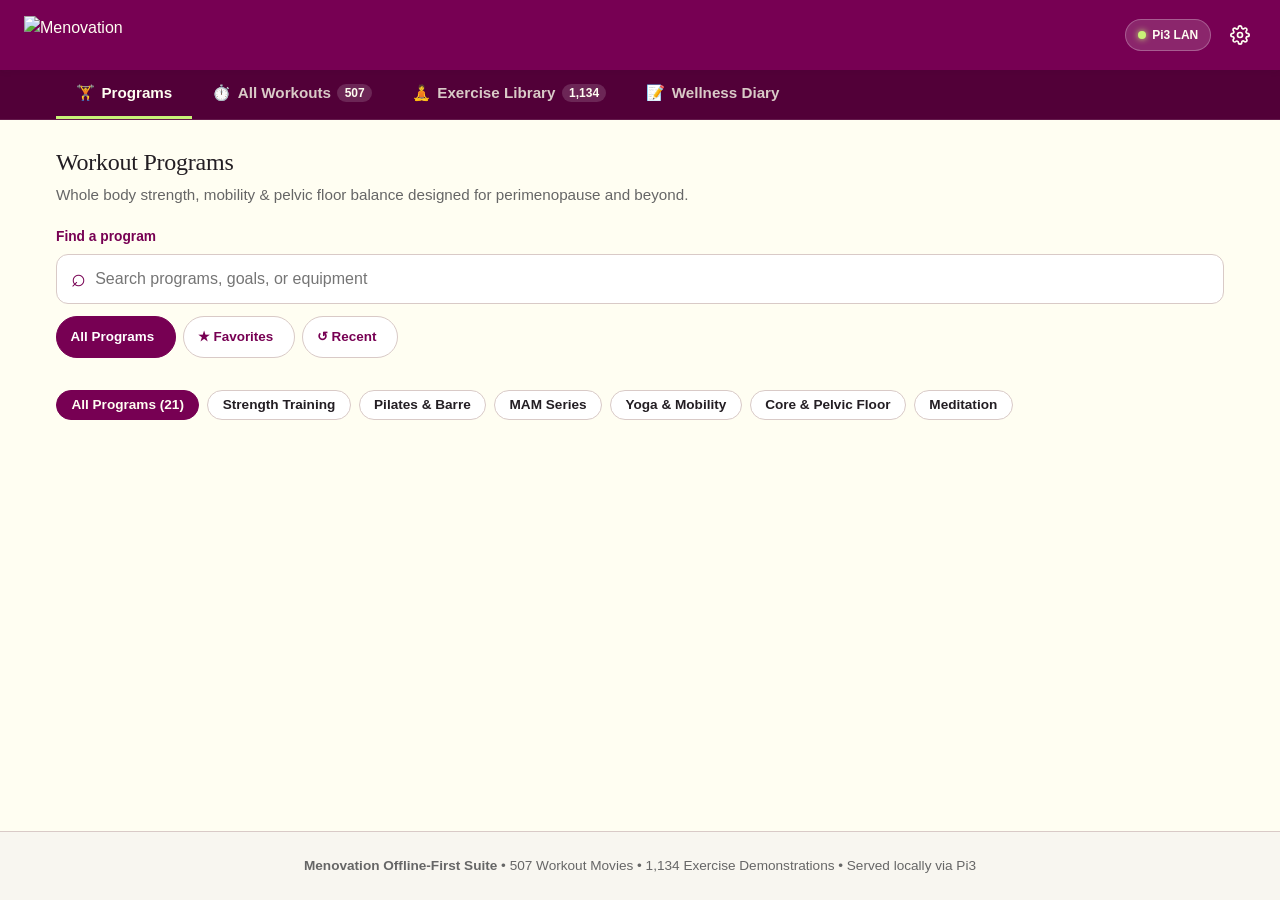
==== commit b27fad56: "Load program discovery search and saved program UI" ====
--- a/app/index.html
+++ b/app/index.html
@@ -15,7 +15,9 @@
   <link rel="apple-touch-icon" href="assets/images/menovation-sq-purple-300.png">
   
   <!-- App Stylesheet -->
-  <link rel="stylesheet" href="css/app.css">
+  <link rel="stylesheet" href="css/app.css?v=15">
+  <link rel="stylesheet" href="css/mobile-fixes.css?v=1">
+  <link rel="stylesheet" href="css/program-discovery.css?v=1">
 </head>
 <body>
 
@@ -104,6 +106,14 @@
         <span class="badge badge-sand" id="programWorkoutCount">0 Workouts</span>
       </div>
 
+      <!-- Difficulty Track Filter Pills (For multi-tier programs like Power Builder & Glute Builder) -->
+      <div class="filter-pills-row" id="programTrackPillsRow" style="display: none; margin-bottom: 1rem;">
+        <button class="filter-pill active" data-track="beginner">Beginner</button>
+        <button class="filter-pill" data-track="intermediate">Intermediate</button>
+        <button class="filter-pill" data-track="advanced">Advanced</button>
+        <button class="filter-pill" data-track="all">All</button>
+      </div>
+
       <div class="program-workouts-list" id="programWorkoutsList">
         <!-- Populated dynamically -->
       </div>
@@ -118,8 +128,10 @@
       </button>
 
       <div class="workout-player-container">
-        <!-- Video Player Wrapper -->
-        <div class="video-wrapper" id="workoutVideoWrapper">
+        <!-- Top Video Anchor (Holds Video Player for Full Video Classes) -->
+        <div id="topVideoAnchor">
+          <!-- Video Player Wrapper -->
+          <div class="video-wrapper" id="workoutVideoWrapper">
           <!-- Mini-Player Header (visible in mini-player popout mode) -->
           <div class="mini-player-header" id="miniPlayerHeader" style="display: none;" title="Drag to reposition">
             <div class="mini-player-drag-handle" aria-hidden="true" title="Drag to reposition">
@@ -212,7 +224,7 @@
         </div>
 
         <!-- Video Player Quick Controls Bar -->
-        <div class="player-controls-bar">
+        <div class="player-controls-bar" id="playerControlsBar">
           <div class="speed-selector">
             <label>Speed:</label>
             <button class="speed-pill" data-speed="0.75">0.75x</button>
@@ -228,6 +240,7 @@
             <button class="btn btn-sm btn-primary" id="fullscreenBtn">Fullscreen ⛶</button>
           </div>
         </div>
+      </div>
 
         <!-- Workout Header & Completion -->
         <div class="workout-header-card">
@@ -236,9 +249,14 @@
               <span class="badge badge-purple" id="playerProgramBadge">Program</span>
               <h1 id="playerWorkoutTitle" class="workout-player-title">Workout Title</h1>
             </div>
-            <button class="btn btn-success btn-complete-workout" id="markCompleteBtn">
-              ✓ Mark Complete
-            </button>
+            <div class="workout-title-actions">
+              <button class="btn btn-primary btn-circuit-mode" id="startCircuitRunnerBtn" style="display: none;">
+                ⚡ Start Circuit Mode &rarr;
+              </button>
+              <button class="btn btn-success btn-complete-workout" id="markCompleteBtn">
+                ✓ Mark Complete
+              </button>
+            </div>
           </div>
 
           <div class="workout-meta-chips" id="playerMetaChips">
@@ -260,6 +278,35 @@
           <div class="equipment-section" id="playerEquipmentSection">
             <h4>Equipment Required:</h4>
             <div class="equipment-chips" id="playerEquipmentChips"></div>
+          </div>
+        </div>
+
+        <!-- Performance Log & Notes Card -->
+        <div class="workout-performance-card" id="workoutPerformanceCard">
+          <div class="perf-card-header">
+            <div class="perf-header-left">
+              <span class="perf-header-icon">🏋️</span>
+              <div>
+                <h3 class="perf-header-title">Performance Log &amp; Notes</h3>
+                <p class="perf-header-sub">Record weights used, reps achieved, and personal reflections.</p>
+              </div>
+            </div>
+            <div class="perf-header-actions">
+              <button class="btn btn-sm btn-outline-purple" id="toggleLogEditorBtn">
+                ✏️ Record Weights &amp; Notes
+              </button>
+            </div>
+          </div>
+
+          <!-- Toast notification -->
+          <div id="perfSaveToast" class="perf-save-toast" style="display: none;"></div>
+
+          <!-- Dynamic display of latest log summary -->
+          <div id="perfSummaryBox" class="perf-summary-box"></div>
+
+          <!-- Collapsible interactive log editor -->
+          <div id="perfEditorBox" class="perf-editor-box" style="display: none;">
+            <!-- Rendered dynamically -->
           </div>
         </div>
 
@@ -271,6 +318,61 @@
         </div>
       </div>
     </section>
+
+    <!-- ========================================== -->
+    <!-- INTERACTIVE CIRCUIT MODE RUNNER OVERLAY    -->
+    <!-- ========================================== -->
+    <div id="circuitRunnerOverlay" class="circuit-runner-overlay" style="display: none;" role="dialog" aria-modal="true" aria-label="Interactive Circuit Runner">
+      <!-- Runner Top Header Bar -->
+      <div class="circuit-runner-top-bar">
+        <div class="circuit-runner-top-left">
+          <button class="btn btn-sm btn-secondary circuit-runner-exit-btn" id="circuitRunnerExitBtn">
+            &larr; Exit to Overview
+          </button>
+          <div class="circuit-runner-breadcrumbs">
+            <span class="circuit-runner-workout-name" id="runnerWorkoutName">Workout</span>
+            <span class="circuit-runner-sep">&bull;</span>
+            <span class="circuit-runner-part-name" id="runnerPartName">Part 1</span>
+          </div>
+        </div>
+        
+        <div class="circuit-runner-top-center">
+          <div class="circuit-runner-step-text" id="runnerStepCounter">Step 1 of 24</div>
+          <div class="circuit-runner-progress-track">
+            <div class="circuit-runner-progress-bar" id="runnerProgressBar" style="width: 0%;"></div>
+          </div>
+        </div>
+
+        <div class="circuit-runner-top-right">
+          <button class="circuit-runner-toggle-pill active" id="runnerAutoAdvanceToggle" title="Toggle automatic timer advance">
+            ⏱️ Auto-Advance: <strong id="runnerAutoAdvanceState">ON</strong>
+          </button>
+          <button class="circuit-runner-sound-btn active" id="runnerSoundToggleBtn" title="Toggle audio cues" aria-label="Sound Toggle">
+            🔔
+          </button>
+        </div>
+      </div>
+
+      <!-- Runner Main Stage Card -->
+      <div class="circuit-runner-stage" id="circuitRunnerStage">
+        <!-- Rendered dynamically by step -->
+      </div>
+
+      <!-- Runner Bottom Controls -->
+      <div class="circuit-runner-footer">
+        <button class="btn btn-secondary circuit-runner-nav-btn" id="runnerPrevBtn" title="Previous step (Left Arrow or Swipe Right)">
+          &larr; Previous
+        </button>
+        
+        <div class="circuit-runner-footer-center" id="runnerFooterCenter">
+          <!-- Dynamic center action -->
+        </div>
+
+        <button class="btn btn-primary circuit-runner-nav-btn" id="runnerNextBtn" title="Next step (Right Arrow or Swipe Left)">
+          Next Step &rarr;
+        </button>
+      </div>
+    </div>
 
     <!-- ========================================== -->
     <!-- VIEW 4: ALL WORKOUTS SEARCH & BROWSE       -->
@@ -369,12 +471,23 @@
     <section id="viewDiary" class="app-view" style="display: none;">
       <div class="view-header">
         <div>
-          <h2>Daily Symptom Tracker</h2>
-          <p class="view-subtitle">Private, local-first logging of daily well-being, sleep, and menopausal symptoms.</p>
-        </div>
-      </div>
-
-      <div class="grid-2">
+          <h2>Wellness &amp; Workout Diary</h2>
+          <p class="view-subtitle">Private, local-first logging of daily well-being, symptoms, and workout performance notes.</p>
+        </div>
+      </div>
+
+      <!-- Diary Subtabs -->
+      <div class="diary-subtabs-row" id="diarySubtabsRow">
+        <button class="diary-subtab-btn active" id="diaryTabSymptomsBtn" data-diary-tab="symptoms">
+          🧘 Daily Wellness &amp; Symptoms
+        </button>
+        <button class="diary-subtab-btn" id="diaryTabWorkoutsBtn" data-diary-tab="workouts">
+          🏋️ Workout Performance &amp; Notes Log
+        </button>
+      </div>
+
+      <!-- Tab 1: Symptoms Tracker -->
+      <div id="diarySymptomsSection" class="grid-2">
         <!-- Log Form Card -->
         <div class="card">
           <h3 class="card-title">Log Today's Wellness</h3>
@@ -428,6 +541,22 @@
         <div class="card">
           <h3 class="card-title">Recent Diary Entries</h3>
           <div id="diaryHistoryContainer" class="diary-history-list"></div>
+        </div>
+      </div>
+
+      <!-- Tab 2: Workout Performance Logs -->
+      <div id="diaryWorkoutsSection" class="diary-workouts-section" style="display: none;">
+        <div class="card">
+          <div class="perf-diary-header">
+            <div>
+              <h3 class="card-title">Your Workout Performance History</h3>
+              <p class="form-subtext">Recordings of weights lifted, reps performed, and notes logged across your workouts.</p>
+            </div>
+            <div id="diaryWorkoutLogsStatsBadge" class="badge badge-sand">0 Recorded Sessions</div>
+          </div>
+          <div id="diaryWorkoutLogsContainer" class="workout-logs-history-list">
+            <!-- Populated dynamically -->
+          </div>
         </div>
       </div>
     </section>
@@ -539,9 +668,10 @@
   </footer>
 
   <!-- Scripts -->
-  <script src="js/db.js"></script>
-  <script src="js/app.js"></script>
-  <script src="js/tv.js"></script>
+  <script src="js/db.js?v=14"></script>
+  <script src="js/app.js?v=14"></script>
+  <script src="js/tv.js?v=14"></script>
+  <script src="js/program-discovery.js?v=1"></script>
   <script>
     if ('serviceWorker' in navigator) {
       window.addEventListener('load', () => {
--- a/app/css/app.css
+++ b/app/css/app.css
@@ -340,7 +340,7 @@
 /* Cards & Grid */
 .grid-2 {
   display: grid;
-  grid-template-columns: repeat(auto-fit, minmax(320px, 1fr));
+  grid-template-columns: repeat(auto-fit, minmax(min(100%, 320px), 1fr));
   gap: 1.5rem;
 }
 
@@ -511,7 +511,7 @@
   background-color: var(--mvn-purple-dark);
   border-bottom: 1px solid rgba(255, 255, 255, 0.1);
   position: sticky;
-  top: 60px;
+  top: 70px;
   z-index: 90;
 }
 
@@ -615,7 +615,7 @@
 /* Programs Grid */
 .programs-grid {
   display: grid;
-  grid-template-columns: repeat(auto-fill, minmax(320px, 1fr));
+  grid-template-columns: repeat(auto-fill, minmax(min(100%, 320px), 1fr));
   gap: 1.5rem;
 }
 
@@ -1876,7 +1876,7 @@
 
 .workouts-cards-grid {
   display: grid;
-  grid-template-columns: repeat(auto-fill, minmax(280px, 1fr));
+  grid-template-columns: repeat(auto-fill, minmax(min(100%, 280px), 1fr));
   gap: 1rem;
 }
 
@@ -2020,12 +2020,187 @@
   margin: 0;
 }
 
+.circuit-format-banner-actions {
+  display: flex;
+  gap: 0.6rem;
+  margin-top: 0.65rem;
+  flex-wrap: wrap;
+}
+
+/* Circuit Workout Layout: Header & Circuits First, Cooldown Video Flow at Bottom */
+#viewWorkoutPlayer.is-circuit-workout .workout-header-card {
+  order: 1;
+}
+
+#viewWorkoutPlayer.is-circuit-workout .circuits-breakdown-card {
+  order: 2;
+}
+
+#viewWorkoutPlayer.is-circuit-workout .video-wrapper {
+  order: 3;
+}
+
+#viewWorkoutPlayer.is-circuit-workout .player-controls-bar {
+  order: 4;
+}
+
+/* Structured Coaching Tips Box */
+.circuit-coaching-tip {
+  background: #faf6f8;
+  border-left: 3px solid var(--mvn-purple);
+  border-radius: 0 var(--mvn-radius-sm) var(--mvn-radius-sm) 0;
+  padding: 0.65rem 0.9rem;
+  margin-bottom: 0.85rem;
+  display: flex;
+  gap: 0.6rem;
+  align-items: flex-start;
+}
+
+.circuit-coaching-tip .tip-icon {
+  font-size: 1.1rem;
+  line-height: 1.2;
+}
+
+.circuit-coaching-tip .tip-body strong {
+  font-size: 0.78rem;
+  color: var(--mvn-purple);
+  text-transform: uppercase;
+  letter-spacing: 0.04em;
+  display: block;
+  margin-bottom: 0.2rem;
+}
+
+.circuit-coaching-tip .tip-body p {
+  font-size: 0.88rem;
+  color: var(--mvn-dark);
+  margin: 0;
+  line-height: 1.45;
+}
+
+/* Timed Prepare Interval */
+.circuit-prepare-indicator {
+  background: var(--mvn-light-cream);
+  border: 1px dashed var(--mvn-sand);
+  border-radius: var(--mvn-radius-md);
+  padding: 0.5rem 0.9rem;
+  display: flex;
+  justify-content: space-between;
+  align-items: center;
+  font-size: 0.85rem;
+  font-weight: 600;
+  color: var(--mvn-purple);
+}
+
+/* Cooldown Poses & Dock Banner */
+.circuit-cooldown-block {
+  border-left: 4px solid var(--mvn-gold);
+}
+
+.cooldown-poses-card {
+  background: var(--mvn-cream);
+  border: 1px solid var(--mvn-light-sand);
+  border-radius: var(--mvn-radius-sm);
+  padding: 0.75rem 1rem;
+  margin-bottom: 0.85rem;
+}
+
+.cooldown-poses-title {
+  font-size: 0.82rem;
+  font-weight: 700;
+  color: var(--mvn-purple);
+  margin-bottom: 0.45rem;
+}
+
+.cooldown-poses-list {
+  display: flex;
+  flex-wrap: wrap;
+  gap: 0.4rem;
+}
+
+.cooldown-pose-chip {
+  background: var(--mvn-white);
+  border: 1px solid var(--mvn-sand);
+  border-radius: 999px;
+  padding: 0.2rem 0.65rem;
+  font-size: 0.78rem;
+  color: var(--mvn-dark);
+}
+
+.cooldown-dock-banner {
+  background: linear-gradient(135deg, rgba(119, 0, 83, 0.06), rgba(201, 242, 119, 0.12));
+  border: 1px solid var(--mvn-light-sand);
+  border-radius: var(--mvn-radius-md);
+  padding: 0.85rem 1.15rem;
+  margin-top: 0.5rem;
+  text-align: center;
+}
+
+.cooldown-dock-banner h4 {
+  color: var(--mvn-purple);
+  margin-bottom: 0.25rem;
+  font-size: 1rem;
+}
+
+.cooldown-dock-banner p {
+  color: var(--mvn-gray-600);
+  font-size: 0.85rem;
+  margin: 0;
+}
+
+#topVideoAnchor:empty {
+  display: none;
+  margin: 0;
+  padding: 0;
+}
+
+.cooldown-video-mount {
+  margin-top: 1rem;
+  border-radius: var(--mvn-radius-md);
+  overflow: hidden;
+  box-shadow: 0 4px 16px rgba(0, 0, 0, 0.08);
+}
+
+/* Interactive Circuit Exercise Set Check Button */
+.circuit-exercise-check-btn {
+  background: var(--mvn-white);
+  border: 1.5px solid var(--mvn-sand);
+  color: var(--mvn-gray-400);
+  width: 32px;
+  height: 32px;
+  border-radius: 50%;
+  cursor: pointer;
+  display: flex;
+  align-items: center;
+  justify-content: center;
+  font-weight: 700;
+  font-size: 0.85rem;
+  flex-shrink: 0;
+  transition: all 0.2s ease;
+}
+
+.circuit-exercise-check-btn:hover {
+  border-color: var(--mvn-purple);
+  color: var(--mvn-purple);
+}
+
+.circuit-exercise-card.completed {
+  opacity: 0.65;
+  background-color: #f7f9f4;
+  border-color: #d2e5b8;
+}
+
+.circuit-exercise-card.completed .circuit-exercise-check-btn {
+  background: #4caf50;
+  border-color: #4caf50;
+  color: #fff;
+}
+
 /* ========================================================================== */
 /* EXERCISE LIBRARY GRID                                                     */
 /* ========================================================================== */
 .exercise-cards-grid {
   display: grid;
-  grid-template-columns: repeat(auto-fill, minmax(240px, 1fr));
+  grid-template-columns: repeat(auto-fill, minmax(min(100%, 240px), 1fr));
   gap: 1rem;
 }
 
@@ -2350,3 +2525,1515 @@
 .tv-mode .app-footer { display: none; }
 .tv-mode .nav-tab, .tv-mode .filter-pill, .tv-mode .btn { font-size: 1.1rem; padding-top: .7rem; padding-bottom: .7rem; }
 .tv-mode body, .tv-mode { cursor: none; }
+
+/* ========================================================================== */
+/* INTERACTIVE CIRCUIT MODE RUNNER                                            */
+/* ========================================================================== */
+
+.circuit-runner-overlay {
+  position: fixed;
+  inset: 0;
+  z-index: 2000;
+  background-color: var(--mvn-cream);
+  display: flex;
+  flex-direction: column;
+  overflow: hidden;
+  user-select: none;
+}
+
+.circuit-runner-top-bar {
+  display: flex;
+  justify-content: space-between;
+  align-items: center;
+  padding: 0.75rem 1.5rem;
+  background-color: var(--mvn-white);
+  border-bottom: 1.5px solid var(--mvn-light-sand);
+  box-shadow: var(--mvn-shadow-sm);
+  flex-wrap: wrap;
+  gap: 0.75rem;
+}
+
+.circuit-runner-top-left {
+  display: flex;
+  align-items: center;
+  gap: 1rem;
+}
+
+.circuit-runner-exit-btn {
+  font-weight: 700;
+  cursor: pointer;
+}
+
+.circuit-runner-breadcrumbs {
+  display: flex;
+  align-items: center;
+  gap: 0.4rem;
+  font-size: 0.95rem;
+  font-weight: 700;
+}
+
+.circuit-runner-workout-name {
+  color: var(--mvn-purple);
+}
+
+.circuit-runner-sep {
+  color: var(--mvn-sand);
+}
+
+.circuit-runner-part-name {
+  color: var(--mvn-dark);
+}
+
+.circuit-runner-top-center {
+  display: flex;
+  flex-direction: column;
+  align-items: center;
+  gap: 0.25rem;
+}
+
+.circuit-runner-step-text {
+  font-size: 0.8rem;
+  font-weight: 700;
+  color: var(--mvn-gray-600);
+  text-transform: uppercase;
+  letter-spacing: 0.05em;
+}
+
+.circuit-runner-progress-track {
+  width: 180px;
+  height: 6px;
+  background-color: rgba(200, 183, 179, 0.4);
+  border-radius: 999px;
+  overflow: hidden;
+}
+
+.circuit-runner-progress-bar {
+  height: 100%;
+  background: linear-gradient(90deg, var(--mvn-purple), var(--mvn-neon));
+  transition: width 0.3s cubic-bezier(0.4, 0, 0.2, 1);
+  border-radius: 999px;
+}
+
+.circuit-runner-top-right {
+  display: flex;
+  align-items: center;
+  gap: 0.6rem;
+}
+
+.circuit-runner-toggle-pill {
+  background-color: var(--mvn-light-cream);
+  border: 1.5px solid var(--mvn-sand);
+  border-radius: 999px;
+  padding: 0.35rem 0.8rem;
+  font-size: 0.82rem;
+  font-weight: 700;
+  cursor: pointer;
+  color: var(--mvn-dark);
+  transition: all 0.2s ease;
+}
+
+.circuit-runner-toggle-pill.active {
+  background-color: var(--mvn-purple);
+  color: var(--mvn-cream);
+  border-color: var(--mvn-purple);
+}
+
+.circuit-runner-sound-btn {
+  background: var(--mvn-white);
+  border: 1.5px solid var(--mvn-sand);
+  border-radius: 50%;
+  width: 36px;
+  height: 36px;
+  display: flex;
+  align-items: center;
+  justify-content: center;
+  font-size: 1rem;
+  cursor: pointer;
+  transition: all 0.2s ease;
+}
+
+.circuit-runner-sound-btn.active {
+  background: var(--mvn-neon);
+  border-color: var(--mvn-neon);
+}
+
+/* Runner Stage & Cards */
+.circuit-runner-stage {
+  flex: 1;
+  display: flex;
+  align-items: center;
+  justify-content: center;
+  padding: 1.5rem;
+  overflow-y: auto;
+  touch-action: pan-y;
+}
+
+.runner-card {
+  max-width: 860px;
+  width: 100%;
+  background-color: var(--mvn-white);
+  border: 1.5px solid var(--mvn-light-sand);
+  border-radius: var(--mvn-radius-lg);
+  box-shadow: var(--mvn-shadow-lg);
+  padding: 2rem;
+  display: flex;
+  flex-direction: column;
+  gap: 1.5rem;
+  animation: runnerCardFade 0.22s ease-out;
+}
+
+@keyframes runnerCardFade {
+  from { opacity: 0; transform: translateY(8px); }
+  to { opacity: 1; transform: translateY(0); }
+}
+
+.runner-exercise-layout {
+  display: grid;
+  grid-template-columns: 1fr 1fr;
+  gap: 2rem;
+  align-items: center;
+}
+
+@media (max-width: 768px) {
+  .runner-exercise-layout {
+    grid-template-columns: 1fr;
+    gap: 1.25rem;
+  }
+  .runner-card {
+    padding: 1.25rem;
+  }
+}
+
+.runner-gif-frame {
+  width: 100%;
+  aspect-ratio: 4 / 3;
+  border-radius: var(--mvn-radius-md);
+  overflow: hidden;
+  background-color: #161219;
+  box-shadow: var(--mvn-shadow-md);
+  display: flex;
+  align-items: center;
+  justify-content: center;
+  position: relative;
+}
+
+.runner-gif-img {
+  width: 100%;
+  height: 100%;
+  object-fit: cover;
+  display: block;
+}
+
+.runner-details-column {
+  display: flex;
+  flex-direction: column;
+  gap: 1rem;
+}
+
+.runner-circuit-tag {
+  color: var(--mvn-purple);
+  font-size: 0.82rem;
+  font-weight: 800;
+  text-transform: uppercase;
+  letter-spacing: 0.06em;
+}
+
+.runner-exercise-title {
+  font-size: 1.6rem;
+  font-family: var(--mvn-font-serif);
+  color: var(--mvn-dark);
+  margin: 0;
+  line-height: 1.2;
+}
+
+.runner-prescription-row {
+  display: flex;
+  align-items: center;
+  gap: 0.75rem;
+  flex-wrap: wrap;
+}
+
+.runner-rep-badge {
+  font-size: 1.5rem;
+  font-weight: 800;
+  color: var(--mvn-purple);
+  background-color: var(--mvn-light-cream);
+  border: 2px solid var(--mvn-sand);
+  border-radius: var(--mvn-radius-md);
+  padding: 0.4rem 1rem;
+  letter-spacing: 0.04em;
+}
+
+/* Circular & Bar Countdown Timer */
+.runner-timer-box {
+  display: flex;
+  align-items: center;
+  gap: 1.25rem;
+  background: #faf6f8;
+  border: 1.5px solid var(--mvn-light-sand);
+  border-radius: var(--mvn-radius-md);
+  padding: 0.75rem 1.25rem;
+}
+
+.runner-timer-number {
+  font-size: 2.4rem;
+  font-weight: 900;
+  font-variant-numeric: tabular-nums;
+  color: var(--mvn-purple);
+  line-height: 1;
+  min-width: 80px;
+}
+
+.runner-timer-actions {
+  display: flex;
+  gap: 0.4rem;
+}
+
+.runner-timer-btn {
+  background: var(--mvn-white);
+  border: 1px solid var(--mvn-sand);
+  border-radius: var(--mvn-radius-sm);
+  padding: 0.35rem 0.65rem;
+  font-size: 0.8rem;
+  font-weight: 700;
+  cursor: pointer;
+}
+
+.runner-timer-btn:hover {
+  background: var(--mvn-light-cream);
+  border-color: var(--mvn-purple);
+}
+
+/* Center Stage Cards: Rest, Prepare & Cooldown */
+.runner-rest-card {
+  text-align: center;
+  display: flex;
+  flex-direction: column;
+  align-items: center;
+  gap: 1.25rem;
+}
+
+.runner-rest-icon {
+  font-size: 3.5rem;
+  line-height: 1;
+}
+
+.runner-rest-title {
+  font-size: 1.7rem;
+  font-family: var(--mvn-font-serif);
+  color: var(--mvn-dark);
+  margin: 0;
+}
+
+.runner-rest-countdown {
+  font-size: 4rem;
+  font-weight: 900;
+  font-variant-numeric: tabular-nums;
+  color: var(--mvn-purple);
+  line-height: 1;
+}
+
+.runner-up-next-box {
+  background-color: var(--mvn-light-cream);
+  border: 1.5px solid var(--mvn-sand);
+  border-radius: var(--mvn-radius-md);
+  padding: 0.85rem 1.25rem;
+  display: flex;
+  align-items: center;
+  gap: 1rem;
+  max-width: 420px;
+  width: 100%;
+  text-align: left;
+}
+
+.runner-up-next-thumb {
+  width: 60px;
+  height: 48px;
+  border-radius: 4px;
+  object-fit: cover;
+  background: #000;
+}
+
+.runner-up-next-info h5 {
+  font-size: 0.75rem;
+  color: var(--mvn-gray-600);
+  text-transform: uppercase;
+  margin: 0 0 0.15rem 0;
+}
+
+.runner-up-next-info div {
+  font-size: 0.95rem;
+  font-weight: 700;
+  color: var(--mvn-dark);
+}
+
+/* Prepare Card */
+.runner-prepare-card {
+  text-align: center;
+  display: flex;
+  flex-direction: column;
+  align-items: center;
+  gap: 1.25rem;
+}
+
+.runner-prepare-countdown {
+  font-size: 4.5rem;
+  font-weight: 900;
+  color: var(--mvn-purple);
+  line-height: 1;
+  animation: pulsePrepare 1s infinite alternate;
+}
+
+@keyframes pulsePrepare {
+  from { transform: scale(1); }
+  to { transform: scale(1.08); }
+}
+
+/* Cooldown Card */
+.runner-cooldown-card {
+  display: flex;
+  flex-direction: column;
+  gap: 1.25rem;
+  width: 100%;
+}
+
+.runner-cooldown-celebrate {
+  background: linear-gradient(135deg, rgba(119, 0, 83, 0.08), rgba(201, 242, 119, 0.2));
+  border-radius: var(--mvn-radius-md);
+  padding: 1rem 1.25rem;
+  text-align: center;
+}
+
+.runner-cooldown-celebrate h3 {
+  color: var(--mvn-purple);
+  font-size: 1.35rem;
+  margin-bottom: 0.25rem;
+}
+
+/* Runner Bottom Footer Bar */
+.circuit-runner-footer {
+  display: flex;
+  justify-content: space-between;
+  align-items: center;
+  padding: 1rem 1.5rem;
+  background-color: var(--mvn-white);
+  border-top: 1.5px solid var(--mvn-light-sand);
+  box-shadow: 0 -2px 8px rgba(0, 0, 0, 0.05);
+  gap: 1rem;
+}
+
+.circuit-runner-nav-btn {
+  font-weight: 700;
+  font-size: 1rem;
+  padding: 0.65rem 1.4rem;
+  cursor: pointer;
+}
+
+.circuit-runner-footer-center {
+  display: flex;
+  align-items: center;
+  gap: 0.75rem;
+}
+
+.btn-circuit-mode {
+  background: linear-gradient(135deg, var(--mvn-purple), #9e1471);
+  color: var(--mvn-cream);
+  font-weight: 800;
+  border: none;
+  box-shadow: 0 4px 12px rgba(119, 0, 83, 0.25);
+  transition: transform 0.2s, box-shadow 0.2s;
+}
+
+.btn-circuit-mode:hover {
+  transform: translateY(-2px);
+  box-shadow: 0 6px 16px rgba(119, 0, 83, 0.35);
+}
+
+/* ==========================================================================
+   WORKOUT PERFORMANCE & NOTES LOGGING STYLES
+   ========================================================================== */
+.workout-performance-card {
+  background: var(--mvn-white);
+  border: 1.5px solid var(--mvn-light-sand);
+  border-radius: var(--mvn-radius-lg);
+  padding: 1.25rem 1.5rem;
+  margin-top: 1rem;
+  box-shadow: 0 2px 8px rgba(0, 0, 0, 0.04);
+}
+
+.perf-card-header {
+  display: flex;
+  justify-content: space-between;
+  align-items: center;
+  flex-wrap: wrap;
+  gap: 0.75rem;
+  margin-bottom: 1rem;
+  border-bottom: 1px solid var(--mvn-light-sand);
+  padding-bottom: 0.75rem;
+}
+
+.perf-header-left {
+  display: flex;
+  align-items: center;
+  gap: 0.75rem;
+}
+
+.perf-header-icon {
+  font-size: 1.8rem;
+  background: var(--mvn-light-cream);
+  width: 44px;
+  height: 44px;
+  display: flex;
+  align-items: center;
+  justify-content: center;
+  border-radius: 50%;
+  border: 1px solid var(--mvn-sand);
+}
+
+.perf-header-title {
+  font-family: var(--mvn-font-heading);
+  font-size: 1.2rem;
+  color: var(--mvn-purple);
+  margin: 0;
+}
+
+.perf-header-sub {
+  font-size: 0.85rem;
+  color: var(--mvn-gray-600);
+  margin: 0.15rem 0 0;
+}
+
+.btn-outline-purple {
+  background: transparent;
+  border: 1.5px solid var(--mvn-purple);
+  color: var(--mvn-purple);
+  font-weight: 700;
+  border-radius: 999px;
+  padding: 0.4rem 0.95rem;
+  cursor: pointer;
+  transition: all 0.2s;
+}
+
+.btn-outline-purple:hover {
+  background: var(--mvn-purple);
+  color: var(--mvn-cream);
+}
+
+.perf-save-toast {
+  background: linear-gradient(135deg, rgba(201, 242, 119, 0.35), rgba(76, 175, 80, 0.2));
+  border: 1.5px solid #8fc93a;
+  color: #1e4d0b;
+  font-weight: 700;
+  padding: 0.75rem 1rem;
+  border-radius: var(--mvn-radius-md);
+  margin-bottom: 0.85rem;
+  font-size: 0.92rem;
+}
+
+/* Latest Log Summary */
+.perf-summary-card {
+  background: var(--mvn-cream);
+  border: 1px solid var(--mvn-sand);
+  border-radius: var(--mvn-radius-md);
+  padding: 1.1rem;
+}
+
+.perf-summary-top {
+  display: flex;
+  justify-content: space-between;
+  align-items: center;
+  flex-wrap: wrap;
+  gap: 0.75rem;
+}
+
+.perf-summary-meta {
+  display: flex;
+  align-items: center;
+  flex-wrap: wrap;
+  gap: 0.65rem;
+}
+
+.perf-date-badge {
+  font-size: 0.9rem;
+  color: var(--mvn-dark);
+}
+
+.perf-feeling-badge {
+  background: var(--mvn-purple);
+  color: var(--mvn-cream);
+  padding: 0.2rem 0.7rem;
+  border-radius: 999px;
+  font-size: 0.8rem;
+  font-weight: 700;
+  display: inline-flex;
+  align-items: center;
+  gap: 0.3rem;
+}
+
+.perf-summary-actions {
+  display: flex;
+  gap: 0.5rem;
+}
+
+.perf-notes-quote {
+  background: var(--mvn-white);
+  border-left: 4px solid var(--mvn-gold);
+  border-radius: 0 var(--mvn-radius-sm) var(--mvn-radius-sm) 0;
+  padding: 0.75rem 1rem;
+  margin: 0.85rem 0;
+  display: flex;
+  gap: 0.65rem;
+  box-shadow: 0 1px 3px rgba(0, 0, 0, 0.04);
+}
+
+.quote-icon {
+  font-size: 1.25rem;
+  color: var(--mvn-gold);
+}
+
+.quote-content strong {
+  display: block;
+  font-size: 0.8rem;
+  color: var(--mvn-purple);
+  text-transform: uppercase;
+  letter-spacing: 0.04em;
+  margin-bottom: 0.2rem;
+}
+
+.quote-content p {
+  margin: 0;
+  font-size: 0.9rem;
+  color: var(--mvn-dark);
+  line-height: 1.45;
+}
+
+.perf-logged-grid {
+  display: grid;
+  grid-template-columns: repeat(auto-fill, minmax(min(100%, 220px), 1fr));
+  gap: 0.65rem;
+  margin-top: 0.85rem;
+}
+
+.perf-logged-item {
+  background: var(--mvn-white);
+  border: 1px solid var(--mvn-light-sand);
+  border-radius: var(--mvn-radius-sm);
+  padding: 0.65rem 0.85rem;
+}
+
+.perf-logged-name {
+  font-weight: 700;
+  font-size: 0.9rem;
+  color: var(--mvn-dark);
+  margin-bottom: 0.3rem;
+}
+
+.perf-logged-metrics {
+  display: flex;
+  flex-wrap: wrap;
+  gap: 0.4rem;
+}
+
+.perf-metric-chip.weight {
+  background: rgba(119, 0, 83, 0.08);
+  color: var(--mvn-purple);
+  font-size: 0.8rem;
+  font-weight: 700;
+  padding: 0.15rem 0.55rem;
+  border-radius: 4px;
+}
+
+.perf-metric-chip.reps {
+  background: rgba(221, 167, 79, 0.18);
+  color: #7d4f07;
+  font-size: 0.8rem;
+  font-weight: 700;
+  padding: 0.15rem 0.55rem;
+  border-radius: 4px;
+}
+
+.perf-logged-note {
+  font-size: 0.78rem;
+  color: var(--mvn-gray-600);
+  font-style: italic;
+  margin-top: 0.35rem;
+}
+
+.perf-empty-state {
+  text-align: center;
+  padding: 1.75rem 1rem;
+}
+
+.perf-empty-icon {
+  font-size: 2.2rem;
+  margin-bottom: 0.4rem;
+}
+
+.perf-empty-state h4 {
+  font-size: 1.05rem;
+  color: var(--mvn-purple);
+  margin-bottom: 0.3rem;
+}
+
+.perf-empty-state p {
+  color: var(--mvn-gray-600);
+  font-size: 0.9rem;
+  max-width: 480px;
+  margin: 0 auto 1rem;
+}
+
+/* Interactive Performance Log Editor */
+.perf-editor-card {
+  background: var(--mvn-cream);
+  border: 1.5px solid var(--mvn-purple);
+  border-radius: var(--mvn-radius-md);
+  padding: 1.25rem;
+  margin-top: 0.85rem;
+  box-shadow: 0 4px 16px rgba(119, 0, 83, 0.08);
+}
+
+.perf-editor-header h4 {
+  color: var(--mvn-purple);
+  font-size: 1.1rem;
+  margin: 0 0 0.2rem;
+}
+
+.perf-form-section {
+  margin-top: 1.15rem;
+}
+
+.perf-label {
+  display: block;
+  font-weight: 700;
+  color: var(--mvn-purple);
+  font-size: 0.92rem;
+  margin-bottom: 0.45rem;
+}
+
+.perf-feeling-pills {
+  display: flex;
+  flex-wrap: wrap;
+  gap: 0.45rem;
+}
+
+.perf-feeling-pill {
+  background: var(--mvn-white);
+  border: 1.5px solid var(--mvn-sand);
+  color: var(--mvn-dark);
+  padding: 0.4rem 0.85rem;
+  border-radius: 999px;
+  font-size: 0.85rem;
+  font-weight: 700;
+  cursor: pointer;
+  transition: all 0.2s;
+}
+
+.perf-feeling-pill:hover {
+  border-color: var(--mvn-purple);
+}
+
+.perf-feeling-pill.active {
+  background: var(--mvn-purple);
+  color: var(--mvn-cream);
+  border-color: var(--mvn-purple);
+  box-shadow: 0 2px 6px rgba(119, 0, 83, 0.25);
+}
+
+.perf-exercises-list {
+  display: flex;
+  flex-direction: column;
+  gap: 0.75rem;
+}
+
+.perf-ex-row {
+  background: var(--mvn-white);
+  border: 1px solid var(--mvn-light-sand);
+  border-radius: var(--mvn-radius-md);
+  padding: 0.85rem 1rem;
+  display: flex;
+  justify-content: space-between;
+  align-items: center;
+  flex-wrap: wrap;
+  gap: 0.85rem;
+}
+
+.perf-ex-left {
+  display: flex;
+  align-items: center;
+  gap: 0.75rem;
+  min-width: 240px;
+  flex: 1;
+}
+
+.perf-ex-thumb {
+  width: 52px;
+  height: 52px;
+  object-fit: cover;
+  border-radius: var(--mvn-radius-sm);
+  background: var(--mvn-light-sand);
+}
+
+.perf-ex-thumb-placeholder {
+  width: 52px;
+  height: 52px;
+  background: var(--mvn-light-sand);
+  border-radius: var(--mvn-radius-sm);
+  display: flex;
+  align-items: center;
+  justify-content: center;
+  font-size: 1.4rem;
+}
+
+.perf-ex-title {
+  margin: 0;
+  font-size: 0.95rem;
+  font-weight: 700;
+  color: var(--mvn-dark);
+}
+
+.perf-ex-target {
+  font-size: 0.78rem;
+  color: var(--mvn-gray-600);
+  display: block;
+}
+
+.perf-use-prev-link {
+  background: none;
+  border: none;
+  color: var(--mvn-purple);
+  font-size: 0.76rem;
+  font-weight: 700;
+  cursor: pointer;
+  text-decoration: underline;
+  padding: 0;
+  display: block;
+  margin-top: 0.2rem;
+}
+
+.perf-ex-controls {
+  display: flex;
+  align-items: center;
+  gap: 0.75rem;
+  flex-wrap: wrap;
+}
+
+.perf-stepper-group {
+  display: flex;
+  flex-direction: column;
+  gap: 0.2rem;
+}
+
+.perf-stepper-group label {
+  font-size: 0.72rem;
+  font-weight: 700;
+  color: var(--mvn-gray-600);
+  text-transform: uppercase;
+}
+
+.perf-stepper-box {
+  display: flex;
+  align-items: center;
+  border: 1.5px solid var(--mvn-sand);
+  border-radius: var(--mvn-radius-sm);
+  overflow: hidden;
+  background: var(--mvn-white);
+}
+
+.perf-step-btn {
+  background: var(--mvn-light-sand);
+  border: none;
+  width: 32px;
+  height: 34px;
+  font-size: 0.85rem;
+  font-weight: 800;
+  color: var(--mvn-dark);
+  cursor: pointer;
+  transition: background 0.15s;
+}
+
+.perf-step-btn:hover {
+  background: var(--mvn-sand);
+}
+
+.perf-step-input {
+  width: 52px;
+  height: 34px;
+  border: none;
+  text-align: center;
+  font-weight: 800;
+  font-size: 0.95rem;
+  color: var(--mvn-dark);
+  outline: none;
+}
+
+.perf-note-input {
+  height: 34px;
+  border: 1.5px solid var(--mvn-sand);
+  border-radius: var(--mvn-radius-sm);
+  padding: 0 0.65rem;
+  font-size: 0.85rem;
+  width: 170px;
+  outline: none;
+}
+
+.perf-editor-actions {
+  display: flex;
+  gap: 0.75rem;
+  margin-top: 1.25rem;
+  padding-top: 1rem;
+  border-top: 1px solid var(--mvn-sand);
+}
+
+/* Highlighting target exercise */
+@keyframes pulseHighlight {
+  0% { box-shadow: 0 0 0 0 rgba(119, 0, 83, 0.4); }
+  50% { box-shadow: 0 0 0 8px rgba(119, 0, 83, 0); border-color: var(--mvn-purple); }
+  100% { box-shadow: 0 0 0 0 rgba(119, 0, 83, 0); }
+}
+
+.highlight-pulse {
+  animation: pulseHighlight 1.5s ease-in-out;
+}
+
+/* Circuit Breakdown Inline Badges & Quick Log */
+.circuit-last-weight-chip {
+  background: linear-gradient(135deg, rgba(201, 242, 119, 0.4), rgba(76, 175, 80, 0.15));
+  border: 1px solid #8fc93a;
+  color: #1e4d0b;
+  padding: 0.15rem 0.55rem;
+  border-radius: 999px;
+  font-size: 0.76rem;
+  font-weight: 700;
+  cursor: pointer;
+  display: inline-flex;
+  align-items: center;
+  gap: 0.25rem;
+  transition: transform 0.15s;
+}
+
+.circuit-last-weight-chip:hover {
+  transform: scale(1.04);
+}
+
+.circuit-exercise-actions-bar {
+  display: flex;
+  align-items: center;
+  gap: 0.5rem;
+  margin-top: 0.35rem;
+}
+
+.circuit-quick-log-btn {
+  background: transparent;
+  border: 1px solid var(--mvn-purple);
+  color: var(--mvn-purple);
+  font-size: 0.74rem;
+  font-weight: 700;
+  padding: 0.2rem 0.6rem;
+  border-radius: 999px;
+  cursor: pointer;
+  transition: all 0.15s;
+}
+
+.circuit-quick-log-btn:hover {
+  background: var(--mvn-purple);
+  color: var(--mvn-cream);
+}
+
+/* ==========================================================================
+   CIRCUIT RUNNER INTERACTIVE WEIGHT & REPS LOGGER
+   ========================================================================== */
+.runner-weight-reps-card {
+  background: var(--mvn-light-cream);
+  border: 1.5px solid var(--mvn-sand);
+  border-radius: var(--mvn-radius-md);
+  padding: 0.75rem 0.95rem;
+  margin-top: 0.85rem;
+}
+
+.runner-weight-reps-header {
+  display: flex;
+  justify-content: space-between;
+  align-items: center;
+  flex-wrap: wrap;
+  gap: 0.5rem;
+  margin-bottom: 0.45rem;
+}
+
+.runner-log-label {
+  font-weight: 800;
+  font-size: 0.82rem;
+  color: var(--mvn-purple);
+  text-transform: uppercase;
+  letter-spacing: 0.04em;
+}
+
+.runner-use-prev-btn {
+  background: var(--mvn-white);
+  border: 1px solid var(--mvn-gold);
+  color: #7d4f07;
+  font-size: 0.74rem;
+  font-weight: 700;
+  border-radius: 999px;
+  padding: 0.18rem 0.6rem;
+  cursor: pointer;
+  transition: background 0.15s;
+}
+
+.runner-use-prev-btn:hover {
+  background: var(--mvn-sand);
+}
+
+.runner-inputs-row {
+  display: flex;
+  align-items: center;
+  gap: 1rem;
+  flex-wrap: wrap;
+}
+
+.runner-input-group {
+  display: flex;
+  flex-direction: column;
+  gap: 0.2rem;
+}
+
+.runner-input-group label {
+  font-size: 0.72rem;
+  font-weight: 700;
+  color: var(--mvn-gray-600);
+  text-transform: uppercase;
+}
+
+.runner-stepper-box {
+  display: flex;
+  align-items: center;
+  border: 1.5px solid var(--mvn-sand);
+  border-radius: var(--mvn-radius-sm);
+  background: var(--mvn-white);
+  overflow: hidden;
+}
+
+.runner-stepper-btn {
+  background: var(--mvn-light-sand);
+  border: none;
+  width: 34px;
+  height: 34px;
+  font-weight: 800;
+  font-size: 0.9rem;
+  color: var(--mvn-dark);
+  cursor: pointer;
+}
+
+.runner-stepper-btn:hover {
+  background: var(--mvn-sand);
+}
+
+.runner-stepper-input {
+  width: 54px;
+  height: 34px;
+  border: none;
+  text-align: center;
+  font-weight: 800;
+  font-size: 0.95rem;
+  color: var(--mvn-dark);
+  outline: none;
+}
+
+.runner-note-row {
+  margin-top: 0.45rem;
+}
+
+.runner-ex-note-input {
+  width: 100%;
+  border: 1px solid var(--mvn-sand);
+  border-radius: var(--mvn-radius-sm);
+  padding: 0.35rem 0.65rem;
+  font-size: 0.82rem;
+  outline: none;
+  background: var(--mvn-white);
+}
+
+/* Runner Cooldown Session Finish Box */
+.runner-finish-log-box {
+  background: var(--mvn-white);
+  border: 1.5px solid var(--mvn-sand);
+  border-radius: var(--mvn-radius-md);
+  padding: 1.1rem;
+  margin-top: 1rem;
+  text-align: left;
+}
+
+.runner-finish-log-title {
+  color: var(--mvn-purple);
+  font-size: 1.05rem;
+  font-weight: 700;
+  margin: 0 0 0.65rem;
+}
+
+.runner-finish-label {
+  display: block;
+  font-size: 0.8rem;
+  font-weight: 700;
+  color: var(--mvn-purple);
+  margin-bottom: 0.35rem;
+}
+
+.runner-feeling-pills {
+  display: flex;
+  flex-wrap: wrap;
+  gap: 0.4rem;
+  margin-bottom: 0.85rem;
+}
+
+.runner-feeling-pill {
+  background: var(--mvn-light-sand);
+  border: none;
+  border-radius: 999px;
+  padding: 0.35rem 0.75rem;
+  font-size: 0.82rem;
+  font-weight: 700;
+  cursor: pointer;
+  transition: all 0.15s;
+}
+
+.runner-feeling-pill.active {
+  background: var(--mvn-purple);
+  color: var(--mvn-cream);
+  box-shadow: 0 2px 6px rgba(119, 0, 83, 0.25);
+}
+
+.runner-finish-textarea {
+  width: 100%;
+  border: 1px solid var(--mvn-sand);
+  border-radius: var(--mvn-radius-sm);
+  padding: 0.55rem;
+  font-size: 0.88rem;
+  outline: none;
+  margin-bottom: 0.85rem;
+}
+
+.runner-recorded-recap {
+  border-top: 1px solid var(--mvn-light-sand);
+  padding-top: 0.65rem;
+}
+
+.runner-recap-grid {
+  display: flex;
+  flex-wrap: wrap;
+  gap: 0.4rem;
+  margin-top: 0.25rem;
+}
+
+.runner-recap-chip {
+  background: var(--mvn-cream);
+  border: 1px solid var(--mvn-sand);
+  padding: 0.25rem 0.6rem;
+  border-radius: 4px;
+  font-size: 0.8rem;
+  color: var(--mvn-dark);
+}
+
+/* ==========================================================================
+   DIARY WORKOUT PERFORMANCE LOGS & SUBTABS
+   ========================================================================== */
+.diary-subtabs-row {
+  display: flex;
+  gap: 0.5rem;
+  margin-bottom: 1.25rem;
+  border-bottom: 2px solid var(--mvn-light-sand);
+}
+
+.diary-subtab-btn {
+  background: transparent;
+  border: none;
+  border-bottom: 3px solid transparent;
+  padding: 0.75rem 1.25rem;
+  font-size: 1rem;
+  font-weight: 700;
+  color: var(--mvn-gray-600);
+  cursor: pointer;
+  transition: all 0.2s;
+}
+
+.diary-subtab-btn:hover {
+  color: var(--mvn-purple);
+}
+
+.diary-subtab-btn.active {
+  color: var(--mvn-purple);
+  border-bottom-color: var(--mvn-purple);
+}
+
+.perf-diary-header {
+  display: flex;
+  justify-content: space-between;
+  align-items: center;
+  flex-wrap: wrap;
+  gap: 0.75rem;
+  margin-bottom: 1rem;
+}
+
+.workout-logs-history-list {
+  display: flex;
+  flex-direction: column;
+  gap: 0.85rem;
+}
+
+.diary-workout-log-card {
+  background: var(--mvn-light-cream);
+  border: 1px solid var(--mvn-light-sand);
+  border-radius: var(--mvn-radius-md);
+  padding: 1rem 1.15rem;
+  box-shadow: 0 1px 4px rgba(0, 0, 0, 0.03);
+}
+
+.diary-wlog-top {
+  display: flex;
+  justify-content: space-between;
+  align-items: flex-start;
+  flex-wrap: wrap;
+  gap: 0.75rem;
+}
+
+.diary-wlog-title {
+  margin: 0.25rem 0 0.15rem;
+  font-size: 1.1rem;
+  font-weight: 800;
+  color: var(--mvn-dark);
+}
+
+.diary-wlog-date {
+  font-size: 0.82rem;
+  color: var(--mvn-gray-600);
+  display: block;
+}
+
+.diary-wlog-actions {
+  display: flex;
+  align-items: center;
+  gap: 0.65rem;
+}
+
+.diary-wlog-exercises {
+  margin-top: 0.85rem;
+  border-top: 1px solid var(--mvn-sand);
+  padding-top: 0.65rem;
+}
+
+.diary-wlog-exercises-heading {
+  font-size: 0.74rem;
+  font-weight: 700;
+  color: var(--mvn-gray-600);
+  text-transform: uppercase;
+  margin-bottom: 0.35rem;
+}
+
+.diary-wlog-pills {
+  display: flex;
+  flex-wrap: wrap;
+  gap: 0.45rem;
+}
+
+.diary-ex-pill {
+  background: var(--mvn-white);
+  border: 1px solid var(--mvn-sand);
+  border-radius: 6px;
+  padding: 0.25rem 0.6rem;
+  font-size: 0.82rem;
+  display: inline-flex;
+  align-items: center;
+  gap: 0.35rem;
+}
+
+.diary-metric-tag.weight {
+  background: rgba(119, 0, 83, 0.08);
+  color: var(--mvn-purple);
+  font-weight: 700;
+  padding: 0.1rem 0.4rem;
+  border-radius: 3px;
+}
+
+.diary-metric-tag.reps {
+  background: rgba(221, 167, 79, 0.18);
+  color: #7d4f07;
+  font-weight: 700;
+  padding: 0.1rem 0.4rem;
+  border-radius: 3px;
+}
+
+.diary-metric-tag.notes {
+  color: var(--mvn-gray-600);
+  font-style: italic;
+}
+
+
+
+/* ========================================================================== */
+/* MOBILE LAYOUT SAFETY: verified at 320, 360, 390, 430 and 768px             */
+/* ========================================================================== */
+
+/* Flex children must be allowed to shrink before their contents can wrap. */
+.app-header .brand-wrapper,
+.header-right-tools,
+.app-view,
+.program-hero-content,
+.workout-item-text,
+.server-option-text,
+.runner-details-column,
+.perf-ex-left,
+.perf-ex-controls {
+  min-width: 0;
+}
+
+.brand-logo {
+  max-width: 100%;
+}
+
+.server-status-pill {
+  white-space: nowrap;
+  flex-shrink: 0;
+}
+
+/* URLs, filenames and exercise labels can otherwise escape their cards. */
+.server-option-text {
+  flex: 1 1 auto;
+  overflow-wrap: anywhere;
+}
+
+.server-option-text span,
+.server-option-text strong,
+.test-result-message,
+.workout-item-subtitle,
+.perf-ex-title,
+.perf-ex-target {
+  overflow-wrap: anywhere;
+}
+
+.server-option-text span {
+  display: block;
+}
+
+.server-option input[type="radio"] {
+  flex-shrink: 0;
+}
+
+.server-option .form-control {
+  min-width: 0;
+}
+
+@media (max-width: 600px) {
+  .app-header {
+    padding: 0.75rem 1rem;
+    gap: 0.5rem;
+    min-height: 62px;
+  }
+
+  .header-right-tools {
+    gap: 0.4rem;
+    flex-shrink: 0;
+  }
+
+  .server-status-pill {
+    font-size: 0.7rem;
+    padding: 0.3rem 0.55rem;
+  }
+
+  .main-tabs-bar {
+    top: 62px;
+  }
+
+  .tabs-scroll-container,
+  .filter-pills-row {
+    overscroll-behavior-x: contain;
+    -webkit-overflow-scrolling: touch;
+  }
+
+  .nav-tab {
+    padding: 0.75rem 0.95rem;
+  }
+
+  .main-container {
+    padding: 1.25rem 1rem 2rem;
+  }
+
+  .programs-grid,
+  .workouts-cards-grid,
+  .exercise-cards-grid,
+  .perf-logged-grid,
+  .grid-2 {
+    grid-template-columns: minmax(0, 1fr);
+    gap: 1rem;
+  }
+
+  .program-hero-content {
+    padding: 1.15rem;
+  }
+
+  .program-hero-content h1 {
+    font-size: clamp(1.55rem, 6.5vw, 2rem);
+    overflow-wrap: anywhere;
+  }
+
+  .card,
+  .workout-header-card,
+  .circuits-breakdown-card {
+    padding: 1.1rem;
+  }
+
+  .section-title-bar,
+  .perf-editor-actions,
+  .circuit-exercise-actions-bar {
+    flex-wrap: wrap;
+    gap: 0.65rem;
+  }
+
+  .section-title-bar h3 {
+    font-size: 1.2rem;
+  }
+
+  .workout-card,
+  .circuit-block {
+    padding: 1rem;
+  }
+
+  .workout-card-actions,
+  .workout-action-group {
+    min-width: 0;
+  }
+
+  .workout-card-btn {
+    min-width: 0;
+    padding-inline: 0.35rem;
+  }
+
+  .diary-subtabs-row {
+    gap: 0;
+  }
+
+  .diary-subtab-btn {
+    flex: 1 1 50%;
+    min-width: 0;
+    padding: 0.65rem 0.3rem;
+    font-size: 0.87rem;
+    line-height: 1.25;
+    text-align: center;
+    overflow-wrap: anywhere;
+  }
+
+  .perf-ex-left {
+    flex-basis: 100%;
+  }
+
+  .perf-ex-controls,
+  .perf-editor-actions {
+    width: 100%;
+  }
+
+  .perf-note-input {
+    max-width: 100%;
+  }
+
+  .circuit-runner-top-bar {
+    padding: 0.65rem 0.85rem;
+  }
+
+  .circuit-runner-top-left,
+  .circuit-runner-top-right,
+  .circuit-runner-breadcrumbs {
+    flex-wrap: wrap;
+    min-width: 0;
+  }
+
+  .circuit-runner-workout-name,
+  .circuit-runner-part-name {
+    overflow-wrap: anywhere;
+  }
+
+  .circuit-runner-stage {
+    padding: 0.75rem;
+  }
+
+  .runner-card {
+    min-width: 0;
+    padding: 1rem;
+  }
+
+  .runner-timer-box {
+    flex-wrap: wrap;
+    gap: 0.75rem;
+    padding: 0.65rem;
+  }
+
+  .runner-timer-number {
+    min-width: 0;
+  }
+
+  .runner-rest-countdown,
+  .runner-prepare-countdown {
+    font-size: clamp(2.6rem, 12vw, 4rem);
+  }
+
+  .modal-backdrop {
+    padding: 0.65rem;
+  }
+
+  .modal-settings,
+  .modal-exercise-info {
+    padding: 1.15rem;
+  }
+
+  .modal-content {
+    max-width: 100%;
+  }
+
+  .server-option {
+    padding: 0.7rem;
+    gap: 0.6rem;
+  }
+
+  .mini-player-title-text {
+    min-width: 0;
+  }
+}
+
+@media (max-width: 360px) {
+  .brand-logo {
+    max-height: 32px;
+  }
+
+  .nav-tab {
+    font-size: 0.88rem;
+    padding-inline: 0.75rem;
+  }
+
+  .workout-action-pill {
+    min-width: 0;
+    padding-inline: 0.5rem;
+  }
+
+  .program-workout-item {
+    gap: 0.45rem;
+  }
+
+  .circuit-exercise-thumb-frame {
+    width: 76px;
+    height: 68px;
+    min-width: 76px;
+  }
+
+  .mini-player-badge,
+  .mini-volume-slider {
+    display: none;
+  }
+
+  .mini-player-controls-bar {
+    padding-inline: 0.45rem;
+  }
+
+  .mini-player-buttons-row {
+    gap: 0.15rem;
+  }
+
+  .mini-ctrl-btn {
+    padding-inline: 0.25rem;
+  }
+}
--- a/app/css/mobile-fixes.css
+++ b/app/css/mobile-fixes.css
@@ -0,0 +1,424 @@
+/* Menovation responsive fixes. Loaded AFTER app.css to preserve the deployed app. */
+/* ========================================================================== */
+/* MOBILE LAYOUT SAFETY: verified at 320, 360, 390, 430 and 768px             */
+/* ========================================================================== */
+
+/* Flex children must be allowed to shrink before their contents can wrap. */
+.app-header .brand-wrapper,
+.header-right-tools,
+.app-view,
+.program-hero-content,
+.workout-item-text,
+.server-option-text,
+.runner-details-column,
+.perf-ex-left,
+.perf-ex-controls {
+  min-width: 0;
+}
+
+.brand-logo {
+  max-width: 100%;
+}
+
+.server-status-pill {
+  white-space: nowrap;
+  flex-shrink: 0;
+}
+
+/* URLs, filenames and exercise labels can otherwise escape their cards. */
+.server-option-text {
+  flex: 1 1 auto;
+  overflow-wrap: anywhere;
+}
+
+.server-option-text span,
+.server-option-text strong,
+.test-result-message,
+.workout-item-subtitle,
+.perf-ex-title,
+.perf-ex-target {
+  overflow-wrap: anywhere;
+}
+
+.server-option-text span {
+  display: block;
+}
+
+.server-option input[type="radio"] {
+  flex-shrink: 0;
+}
+
+.server-option .form-control {
+  min-width: 0;
+}
+
+@media (max-width: 600px) {
+  .app-header {
+    padding: 0.75rem 1rem;
+    gap: 0.5rem;
+    min-height: 62px;
+  }
+
+  .header-right-tools {
+    gap: 0.4rem;
+    flex-shrink: 0;
+  }
+
+  .server-status-pill {
+    font-size: 0.7rem;
+    padding: 0.3rem 0.55rem;
+  }
+
+  .main-tabs-bar {
+    top: 62px;
+  }
+
+  .tabs-scroll-container,
+  .filter-pills-row {
+    overscroll-behavior-x: contain;
+    -webkit-overflow-scrolling: touch;
+  }
+
+  .nav-tab {
+    padding: 0.75rem 0.95rem;
+  }
+
+  .main-container {
+    padding: 1.25rem 1rem 2rem;
+  }
+
+  .programs-grid,
+  .workouts-cards-grid,
+  .exercise-cards-grid,
+  .perf-logged-grid,
+  .grid-2 {
+    grid-template-columns: minmax(0, 1fr);
+    gap: 1rem;
+  }
+
+  .program-hero-content {
+    padding: 1.15rem;
+  }
+
+  .program-hero-content h1 {
+    font-size: clamp(1.55rem, 6.5vw, 2rem);
+    overflow-wrap: anywhere;
+  }
+
+  .card,
+  .workout-header-card,
+  .circuits-breakdown-card {
+    padding: 1.1rem;
+  }
+
+  .section-title-bar,
+  .perf-editor-actions,
+  .circuit-exercise-actions-bar {
+    flex-wrap: wrap;
+    gap: 0.65rem;
+  }
+
+  .section-title-bar h3 {
+    font-size: 1.2rem;
+  }
+
+  .workout-card,
+  .circuit-block {
+    padding: 1rem;
+  }
+
+  .workout-card-actions,
+  .workout-action-group {
+    min-width: 0;
+  }
+
+  .workout-card-btn {
+    min-width: 0;
+    padding-inline: 0.35rem;
+  }
+
+  .diary-subtabs-row {
+    gap: 0;
+  }
+
+  .diary-subtab-btn {
+    flex: 1 1 50%;
+    min-width: 0;
+    padding: 0.65rem 0.3rem;
+    font-size: 0.87rem;
+    line-height: 1.25;
+    text-align: center;
+    overflow-wrap: anywhere;
+  }
+
+  .perf-ex-left {
+    flex-basis: 100%;
+  }
+
+  .perf-ex-controls,
+  .perf-editor-actions {
+    width: 100%;
+  }
+
+  .perf-note-input {
+    max-width: 100%;
+  }
+
+  .circuit-runner-top-bar {
+    padding: 0.65rem 0.85rem;
+  }
+
+  .circuit-runner-top-left,
+  .circuit-runner-top-right,
+  .circuit-runner-breadcrumbs {
+    flex-wrap: wrap;
+    min-width: 0;
+  }
+
+  .circuit-runner-workout-name,
+  .circuit-runner-part-name {
+    overflow-wrap: anywhere;
+  }
+
+  .circuit-runner-stage {
+    padding: 0.75rem;
+  }
+
+  .runner-card {
+    min-width: 0;
+    padding: 1rem;
+  }
+
+  .runner-timer-box {
+    flex-wrap: wrap;
+    gap: 0.75rem;
+    padding: 0.65rem;
+  }
+
+  .runner-timer-number {
+    min-width: 0;
+  }
+
+  .runner-rest-countdown,
+  .runner-prepare-countdown {
+    font-size: clamp(2.6rem, 12vw, 4rem);
+  }
+
+  .modal-backdrop {
+    padding: 0.65rem;
+  }
+
+  .modal-settings,
+  .modal-exercise-info {
+    padding: 1.15rem;
+  }
+
+  .modal-content {
+    max-width: 100%;
+  }
+
+  .server-option {
+    padding: 0.7rem;
+    gap: 0.6rem;
+  }
+
+  .mini-player-title-text {
+    min-width: 0;
+  }
+}
+
+@media (max-width: 360px) {
+  .brand-logo {
+    max-height: 32px;
+  }
+
+  .nav-tab {
+    font-size: 0.88rem;
+    padding-inline: 0.75rem;
+  }
+
+  .workout-action-pill {
+    min-width: 0;
+    padding-inline: 0.5rem;
+  }
+
+  .program-workout-item {
+    gap: 0.45rem;
+  }
+
+  .circuit-exercise-thumb-frame {
+    width: 76px;
+    height: 68px;
+    min-width: 76px;
+  }
+
+  .mini-player-badge,
+  .mini-volume-slider {
+    display: none;
+  }
+
+  .mini-player-controls-bar {
+    padding-inline: 0.45rem;
+  }
+
+  .mini-player-buttons-row {
+    gap: 0.15rem;
+  }
+
+  .mini-ctrl-btn {
+    padding-inline: 0.25rem;
+  }
+}
+
+/* Production-compatible fixes for the APK control and three diary subtabs. */
+.app-header .header-apk-btn {
+  background: rgba(255, 255, 255, 0.14);
+  border-color: rgba(255, 255, 255, 0.25);
+  color: var(--mvn-cream);
+}
+
+.app-header .header-apk-btn:hover {
+  background: rgba(255, 255, 255, 0.25);
+  border-color: rgba(255, 255, 255, 0.35);
+}
+
+@media (max-width: 600px) {
+  .app-header {
+    padding: 0.625rem 0.75rem;
+    min-height: 58px;
+    gap: 0.45rem;
+  }
+
+  .app-header .brand-wrapper {
+    flex: 1 1 auto;
+    min-width: 0;
+    gap: 0.35rem;
+  }
+
+  .app-header .brand-logo {
+    height: 32px;
+    max-width: min(44vw, 155px);
+    object-fit: contain;
+  }
+
+  .app-header .header-right-tools {
+    flex: 0 0 auto;
+    gap: 0.25rem;
+  }
+
+  .app-header .server-status-pill {
+    display: inline-flex;
+    flex: 0 0 30px;
+    width: 30px;
+    height: 30px;
+    justify-content: center;
+    padding: 0;
+    gap: 0;
+  }
+
+  .app-header #serverStatusText {
+    display: none;
+  }
+
+  .app-header .header-apk-btn {
+    min-width: 32px;
+    height: 32px;
+    padding: 0.2rem 0.35rem;
+    justify-content: center;
+    flex-shrink: 0;
+  }
+
+  .app-header .header-apk-btn .apk-btn-text {
+    display: none;
+  }
+
+  .app-header .icon-btn {
+    width: 34px;
+    height: 34px;
+    flex-shrink: 0;
+  }
+
+  /* Match the actual compact header instead of overlapping it when sticky. */
+  .main-tabs-bar {
+    top: 58px;
+  }
+
+  /* Three diary tabs must fit without horizontal clipping at 320px. */
+  .diary-subtabs-row {
+    display: flex;
+    width: 100%;
+    min-width: 0;
+    gap: 0;
+  }
+
+  .diary-subtab-btn {
+    flex: 1 1 0%;
+    width: 0;
+    min-width: 0;
+    max-width: 100%;
+    padding: 0.6rem 0.15rem;
+    font-size: 0.78rem;
+    line-height: 1.2;
+    text-align: center;
+    white-space: normal;
+    overflow-wrap: anywhere;
+  }
+
+  /* The newer production sections have their own intrinsic grid minimums. */
+  .recipes-cards-grid,
+  .nutrition-lessons-grid,
+  .articles-cards-grid {
+    grid-template-columns: minmax(0, 1fr);
+    gap: 1rem;
+  }
+
+  .recipe-card,
+  .lesson-card,
+  .article-card {
+    min-width: 0;
+    max-width: 100%;
+  }
+
+  .recipe-card-title,
+  .lesson-card-title,
+  .article-card-title,
+  .recipe-modal-meta h2,
+  .modal-lesson-body h2,
+  .modal-article-body h2 {
+    overflow-wrap: anywhere;
+  }
+
+  .modal-recipe-body {
+    grid-template-columns: minmax(0, 1fr);
+    padding: 1rem;
+    gap: 1rem;
+  }
+
+  .recipe-modal-meta,
+  .modal-lesson-body,
+  .modal-article-body {
+    padding: 1rem;
+  }
+}
+
+@media (max-width: 360px) {
+  .app-header .brand-logo {
+    max-width: min(40vw, 135px);
+    height: 30px;
+  }
+
+  .app-header .header-apk-btn {
+    min-width: 30px;
+    height: 30px;
+  }
+}
+
+/* Avoid a long Settings action forcing the mobile dialog wider than the phone. */
+@media (max-width: 600px) {
+  .modal-settings .btn.btn-secondary.btn-sm {
+    max-width: 100%;
+    white-space: normal;
+    overflow-wrap: anywhere;
+    text-align: center;
+  }
+}
--- a/app/css/program-discovery.css
+++ b/app/css/program-discovery.css
@@ -0,0 +1,55 @@
+/* Program discovery, saved programs, recently viewed programs and responsive workout rows. */
+.program-discovery { margin-bottom: 1rem; }
+.program-search-label { display:block;color:var(--mvn-purple);font-weight:800;font-size:.86rem;margin-bottom:.4rem; }
+.program-search-field { display:flex;align-items:center;gap:.6rem;padding:0 .85rem;min-height:48px;background:#fff;border:1.5px solid var(--mvn-light-sand);border-radius:12px; }
+.program-search-field:focus-within { border-color:var(--mvn-purple);box-shadow:0 0 0 3px rgba(119,0,83,.08); }
+.program-search-icon { color:var(--mvn-purple);font-size:1.55rem;line-height:1; }
+#programSearchInput { width:100%;min-width:0;flex:1;border:0;background:transparent;outline:none;padding:.75rem 0;font:inherit;font-size:1rem;color:var(--mvn-dark); }
+.program-discovery-tabs { display:flex;flex-wrap:wrap;gap:.45rem;margin:.75rem 0 1rem; }
+.program-discovery-tab { display:inline-flex;align-items:center;justify-content:center;gap:.45rem;padding:.55rem .85rem;min-height:42px;border:1px solid var(--mvn-light-sand);border-radius:999px;background:#fff;color:var(--mvn-purple);font:inherit;font-size:.84rem;font-weight:800;cursor:pointer;white-space:nowrap; }
+.program-discovery-tab.is-active { background:var(--mvn-purple);border-color:var(--mvn-purple);color:#fff; }
+.program-discovery-count { opacity:.75; }
+.program-quick-access { display:grid;gap:1rem; }
+.program-quick-section { min-width:0; }
+.program-quick-heading { display:flex;align-items:center;justify-content:space-between;gap:1rem;margin:0 0 .45rem; }
+.program-quick-heading h3 { color:var(--mvn-purple);font-size:1.18rem; }
+.program-quick-heading button { background:transparent;border:0;font:inherit;color:var(--mvn-purple);font-size:.86rem;font-weight:800;cursor:pointer;text-decoration:underline; }
+.program-quick-scroll { display:flex;gap:.65rem;overflow-x:auto;overscroll-behavior-x:contain;padding:.15rem 0 .65rem;scroll-snap-type:x proximity; }
+.program-quick-tile { position:relative;display:flex;flex:0 0 174px;flex-direction:column;gap:.3rem;min-width:0;min-height:122px;overflow:hidden;border:1px solid var(--mvn-light-sand);border-radius:12px;background:#fff;text-decoration:none;color:var(--mvn-dark);scroll-snap-align:start; }
+.program-quick-thumb { height:88px;background:var(--mvn-purple-dark);overflow:hidden; }
+.program-quick-thumb img { width:100%;height:100%;object-fit:cover;display:block; }
+.program-quick-title { display:block;padding:.2rem .65rem .55rem;font-weight:800;font-size:.82rem;line-height:1.3;overflow-wrap:anywhere; }
+.program-quick-favorite,.program-favorite-btn { width:36px;height:36px;display:inline-flex;align-items:center;justify-content:center;border:1px solid rgba(119,0,83,.12);border-radius:50%;background:rgba(255,255,255,.96);color:var(--mvn-purple);font-size:1.55rem;cursor:pointer;box-shadow:0 1px 7px rgba(0,0,0,.12); }
+.program-quick-favorite { position:absolute;top:.4rem;right:.4rem; }
+.program-favorite-btn { position:absolute;z-index:5;top:.6rem;left:.6rem; }
+.program-favorite-btn.is-favorite,.program-quick-favorite.is-favorite { color:var(--mvn-purple);background:var(--mvn-neon); }
+.program-hero-favorite-btn { margin:0 0 .75rem;padding:.4rem .8rem;background:#fff;border:1.5px solid var(--mvn-purple);border-radius:999px;color:var(--mvn-purple);font:inherit;font-size:.87rem;font-weight:800;cursor:pointer; }
+.program-hero-favorite-btn::after { content:" Favorite"; }
+.program-hero-favorite-btn.is-favorite { background:var(--mvn-purple);color:#fff; }
+.program-hero-favorite-btn.is-favorite::after { content:" Favorited"; }
+.program-results-message { padding:1rem;background:var(--mvn-light-cream);border:1px dashed var(--mvn-sand);border-radius:10px;color:var(--mvn-dark);font-size:.9rem; }
+.program-card[hidden],#programCategoryPills[hidden],.program-results-message[hidden] { display:none!important; }
+/* Do not compress workout names and badges into tiny columns beside action buttons. */
+@media (max-width: 900px) {
+  #viewProgramDetail .program-workout-item { display:flex;flex-direction:column;align-items:stretch;gap:.7rem;padding:1rem; }
+  #viewProgramDetail .workout-item-left { display:flex;align-items:flex-start;gap:.75rem;width:100%;flex:1 1 auto;min-width:0; }
+  #viewProgramDetail .workout-order-circle { flex:0 0 36px;width:36px;height:36px; }
+  #viewProgramDetail .workout-item-text { min-width:0;flex:1 1 0%; }
+  #viewProgramDetail .workout-item-title { white-space:normal;overflow:visible;text-overflow:clip;overflow-wrap:anywhere;line-height:1.3;font-size:1.05rem; }
+  #viewProgramDetail .workout-item-subtitle { display:flex;flex-wrap:wrap;align-items:center;gap:.35rem .55rem;line-height:1.3; }
+  #viewProgramDetail .workout-item-subtitle > span { max-width:100%;white-space:normal;overflow-wrap:anywhere; }
+  #viewProgramDetail .workout-item-subtitle .badge { display:inline-flex;align-items:center;max-width:100%;min-width:0;white-space:normal;overflow-wrap:normal;word-break:normal;line-height:1.35;text-align:left; }
+  #viewProgramDetail .workout-action-group { width:100%;display:grid;grid-template-columns:repeat(2,minmax(0,1fr));gap:.6rem;flex:1 1 100%;min-width:0; }
+  #viewProgramDetail .workout-action-btn { display:inline-flex;min-width:0;width:100%;height:42px;min-height:42px;justify-content:center;padding:.45rem .6rem;font-size:.87rem;white-space:nowrap; }
+}
+@media (max-width: 480px) {
+  .program-discovery-tabs { display:grid;grid-template-columns:repeat(3,minmax(0,1fr));gap:.35rem; }
+  .program-discovery-tab { min-width:0;gap:.22rem;padding:.5rem .3rem;font-size:.74rem; }
+  .program-quick-tile { flex-basis:145px; }
+  .program-quick-thumb { height:80px; }
+}
+@media (max-width: 350px) {
+  .program-discovery-tab { font-size:.69rem; }
+  #viewProgramDetail .program-workout-item { padding:.8rem; }
+  #viewProgramDetail .workout-item-subtitle .badge { font-size:.71rem; }
+}
